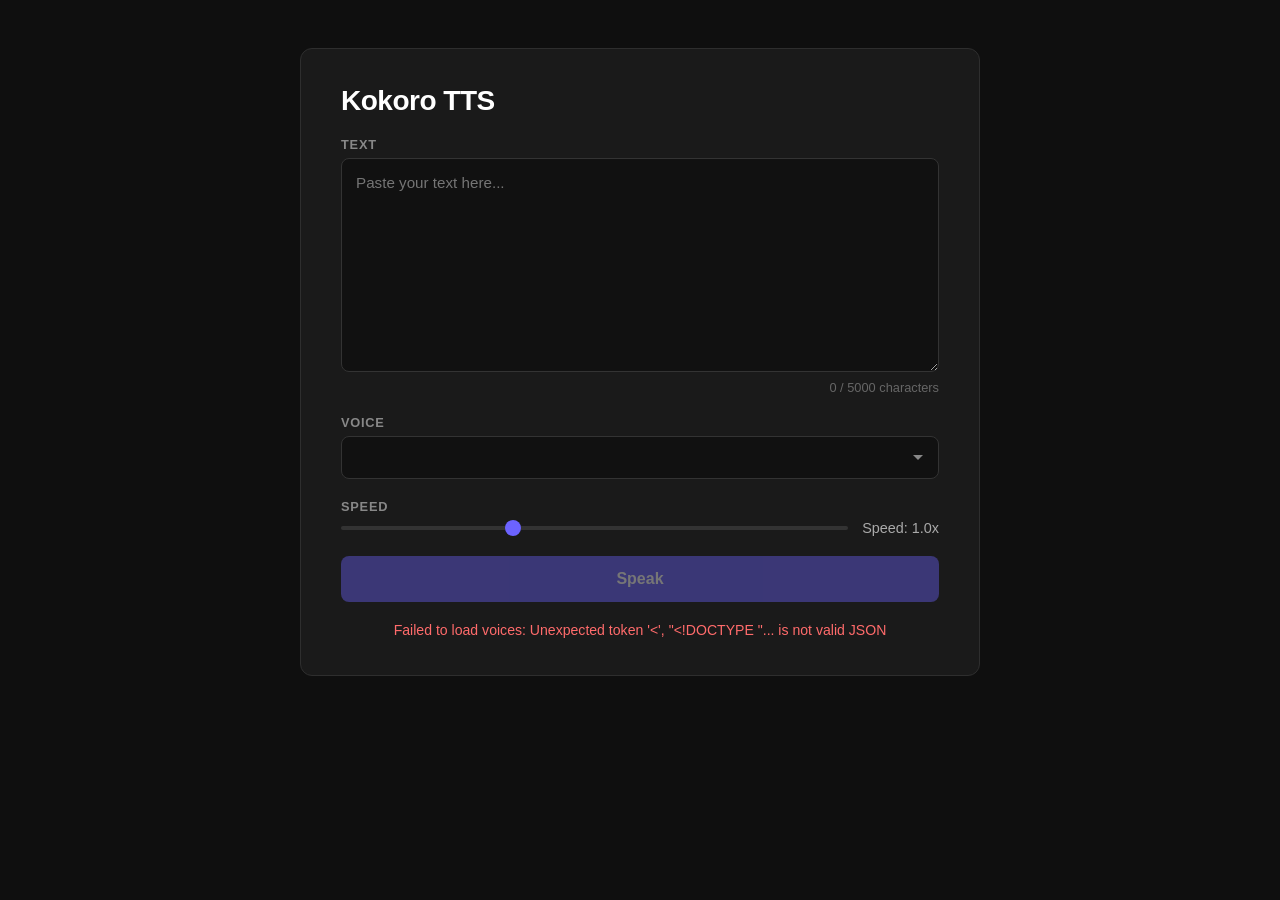
==== kokoro-app/templates/index.html @ 7f261f9a "Add: front end and api" ====
<!DOCTYPE html>
<html lang="en">
<head>
  <meta charset="UTF-8" />
  <meta name="viewport" content="width=device-width, initial-scale=1.0" />
  <title>Kokoro TTS</title>
  <style>
    *, *::before, *::after { box-sizing: border-box; margin: 0; padding: 0; }

    body {
      background: #0f0f0f;
      color: #e8e8e8;
      font-family: -apple-system, BlinkMacSystemFont, "Segoe UI", Roboto, sans-serif;
      min-height: 100vh;
      display: flex;
      align-items: flex-start;
      justify-content: center;
      padding: 48px 16px;
    }

    .card {
      width: 100%;
      max-width: 680px;
      background: #1a1a1a;
      border: 1px solid #2e2e2e;
      border-radius: 12px;
      padding: 36px 40px;
      display: flex;
      flex-direction: column;
      gap: 20px;
    }

    h1 {
      font-size: 1.75rem;
      font-weight: 700;
      letter-spacing: -0.5px;
      color: #ffffff;
    }

    label {
      display: block;
      font-size: 0.8rem;
      font-weight: 600;
      text-transform: uppercase;
      letter-spacing: 0.06em;
      color: #888;
      margin-bottom: 6px;
    }

    textarea, select {
      width: 100%;
      background: #111;
      color: #e8e8e8;
      border: 1px solid #333;
      border-radius: 8px;
      padding: 12px 14px;
      font-size: 0.95rem;
      font-family: inherit;
      outline: none;
      transition: border-color 0.15s;
      resize: vertical;
    }

    textarea:focus, select:focus {
      border-color: #6c63ff;
    }

    textarea {
      min-height: 180px;
      line-height: 1.55;
    }

    select {
      appearance: none;
      background-image: url("data:image/svg+xml,%3Csvg xmlns='http://www.w3.org/2000/svg' width='12' height='12' viewBox='0 0 12 12'%3E%3Cpath fill='%23888' d='M6 8L1 3h10z'/%3E%3C/svg%3E");
      background-repeat: no-repeat;
      background-position: right 14px center;
      padding-right: 36px;
      cursor: pointer;
    }

    .slider-row {
      display: flex;
      align-items: center;
      gap: 14px;
    }

    input[type="range"] {
      flex: 1;
      appearance: none;
      height: 4px;
      background: #333;
      border-radius: 2px;
      outline: none;
      cursor: pointer;
    }

    input[type="range"]::-webkit-slider-thumb {
      appearance: none;
      width: 16px;
      height: 16px;
      border-radius: 50%;
      background: #6c63ff;
      cursor: pointer;
      transition: background 0.15s;
    }

    input[type="range"]::-webkit-slider-thumb:hover {
      background: #8b84ff;
    }

    #speed-label {
      font-size: 0.9rem;
      color: #aaa;
      white-space: nowrap;
      min-width: 72px;
    }

    button#speak-btn {
      width: 100%;
      padding: 14px;
      background: #6c63ff;
      color: #fff;
      border: none;
      border-radius: 8px;
      font-size: 1rem;
      font-weight: 600;
      cursor: pointer;
      transition: background 0.15s, opacity 0.15s;
    }

    button#speak-btn:hover:not(:disabled) {
      background: #8b84ff;
    }

    button#speak-btn:disabled {
      opacity: 0.4;
      cursor: not-allowed;
    }

    #status {
      font-size: 0.88rem;
      min-height: 1.2em;
      color: #888;
      text-align: center;
    }

    #status.error {
      color: #ff6b6b;
    }

    #audio-player {
      display: none;
      width: 100%;
    }

    #audio-player audio {
      width: 100%;
      border-radius: 6px;
    }

    .audio-controls {
      display: flex;
      align-items: center;
      gap: 10px;
    }

    .audio-controls audio {
      flex: 1;
      border-radius: 6px;
    }

    button#stop-btn {
      padding: 8px 16px;
      background: #333;
      color: #e8e8e8;
      border: 1px solid #444;
      border-radius: 8px;
      font-size: 0.9rem;
      font-weight: 600;
      cursor: pointer;
      white-space: nowrap;
      transition: background 0.15s;
    }

    button#stop-btn:hover {
      background: #444;
    }

    #char-counter {
      font-size: 0.8rem;
      color: #666;
      text-align: right;
      margin-top: 4px;
    }

    #char-counter.warning {
      color: #ff6b6b;
    }
  </style>
</head>
<body>
  <div class="card">
    <h1>Kokoro TTS</h1>

    <div>
      <label for="text-input">Text</label>
      <textarea id="text-input" rows="8" placeholder="Paste your text here..."></textarea>
      <div id="char-counter">0 / 5000 characters</div>
    </div>

    <div>
      <label for="voice-select">Voice</label>
      <select id="voice-select"></select>
    </div>

    <div>
      <label>Speed</label>
      <div class="slider-row">
        <input type="range" id="speed-slider" min="0.5" max="2.0" step="0.1" value="1.0" />
        <span id="speed-label">Speed: 1.0x</span>
      </div>
    </div>

    <button id="speak-btn">Speak</button>

    <div id="status"></div>

    <div id="audio-player">
      <div class="audio-controls">
        <audio id="audio-el" controls></audio>
        <button id="stop-btn">Stop</button>
      </div>
    </div>
  </div>

  <script>
    const textInput   = document.getElementById('text-input');
    const voiceSelect = document.getElementById('voice-select');
    const speedSlider = document.getElementById('speed-slider');
    const speedLabel  = document.getElementById('speed-label');
    const speakBtn    = document.getElementById('speak-btn');
    const statusEl    = document.getElementById('status');
    const audioPlayer = document.getElementById('audio-player');
    const audioEl     = document.getElementById('audio-el');
    const charCounter = document.getElementById('char-counter');
    const stopBtn     = document.getElementById('stop-btn');

    const MAX_CHARS = 5000;

    function updateCharCounter() {
      const len = textInput.value.length;
      charCounter.textContent = `${len} / ${MAX_CHARS} characters`;
      charCounter.className = len > 4500 ? 'warning' : '';
      speakBtn.disabled = len === 0 || len > MAX_CHARS;
    }

    textInput.addEventListener('input', updateCharCounter);
    updateCharCounter();

    // Live speed display
    speedSlider.addEventListener('input', () => {
      speedLabel.textContent = `Speed: ${parseFloat(speedSlider.value).toFixed(1)}x`;
    });

    // Populate voices on load
    async function loadVoices() {
      try {
        const res = await fetch('/voices');
        const voices = await res.json();
        voices.forEach(v => {
          const opt = document.createElement('option');
          opt.value = v;
          opt.textContent = v;
          if (v === 'af_bella') opt.selected = true;
          voiceSelect.appendChild(opt);
        });
      } catch (err) {
        setStatus('Failed to load voices: ' + err.message, true);
      }
    }

    function setStatus(msg, isError = false) {
      statusEl.textContent = msg;
      statusEl.className = isError ? 'error' : '';
    }

    async function speak() {
      const text  = textInput.value.trim();
      const voice = voiceSelect.value;
      const speed = parseFloat(speedSlider.value);

      if (!text) {
        setStatus('Please enter some text first.', true);
        return;
      }

      speakBtn.disabled = true;
      stopBtn.disabled = true;
      setStatus('Generating...');
      audioPlayer.style.display = 'none';

      try {
        const res = await fetch('/speak', {
          method: 'POST',
          headers: { 'Content-Type': 'application/json' },
          body: JSON.stringify({ text, voice, speed }),
        });

        if (!res.ok) {
          const err = await res.json().catch(() => ({ error: res.statusText }));
          throw new Error(err.error || res.statusText);
        }

        const blob = await res.blob();
        const url  = URL.createObjectURL(blob);

        // Revoke previous blob URL to avoid memory leaks
        if (audioEl.src && audioEl.src.startsWith('blob:')) {
          URL.revokeObjectURL(audioEl.src);
        }

        audioEl.src = url;
        audioPlayer.style.display = 'block';
        stopBtn.disabled = false;
        audioEl.play();
        setStatus('');
      } catch (err) {
        setStatus('Error: ' + err.message, true);
      } finally {
        updateCharCounter();
      }
    }

    stopBtn.addEventListener('click', () => {
      audioEl.pause();
      audioEl.currentTime = 0;
    });

    speakBtn.addEventListener('click', speak);

    // Ctrl+Enter / Cmd+Enter in textarea triggers Speak
    textInput.addEventListener('keydown', (e) => {
      if (e.key === 'Enter' && (e.ctrlKey || e.metaKey)) {
        e.preventDefault();
        speak();
      }
    });

    loadVoices();
  </script>
</body>
</html>
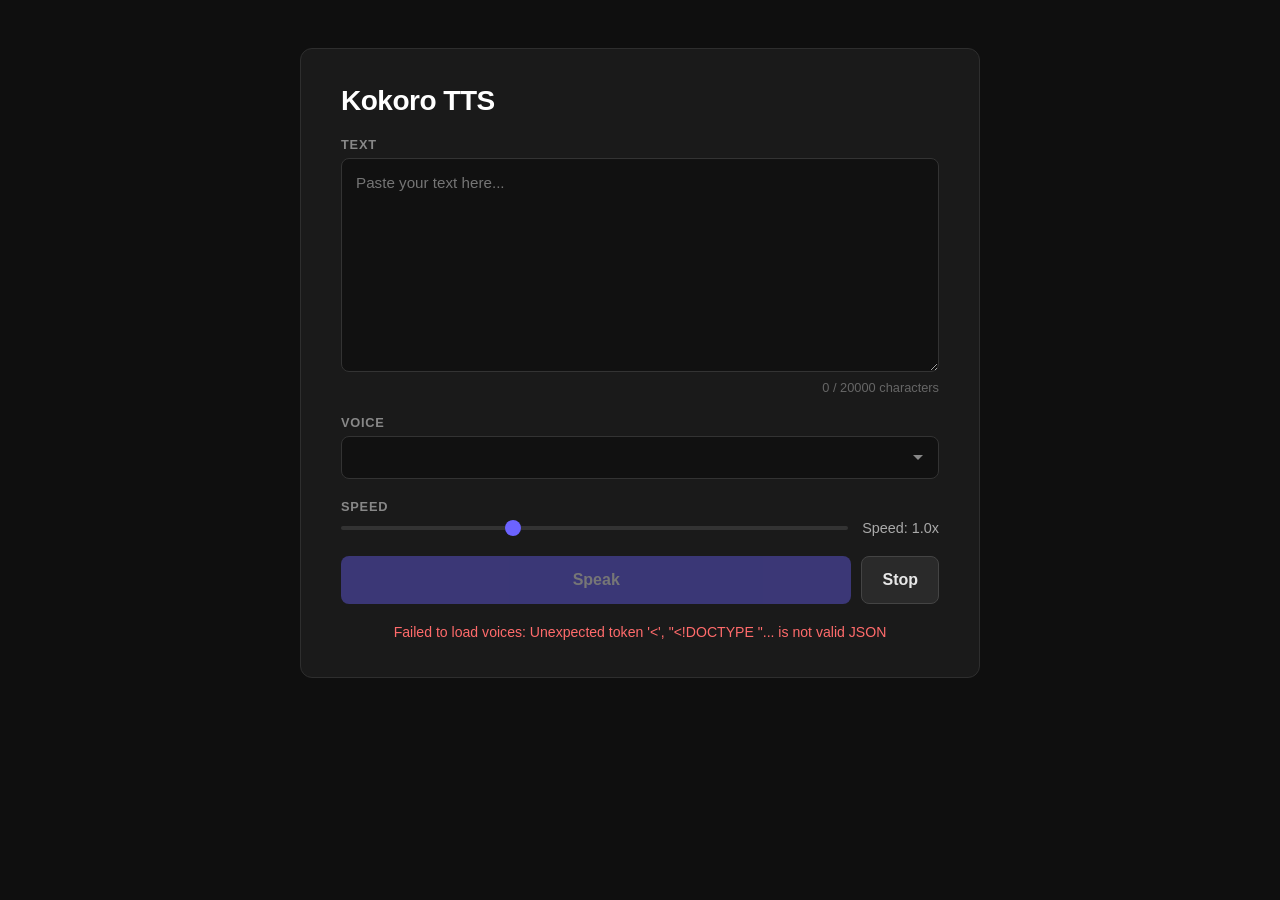
==== commit 1cb62552: "Improved Usability, batching, and a couple of other things" ====
--- a/kokoro-app/templates/index.html
+++ b/kokoro-app/templates/index.html
@@ -1,4 +1,5 @@
 <!DOCTYPE html>
+<!-- readalong: enabled | collapse: enabled -->
 <html lang="en">
 <head>
   <meta charset="UTF-8" />
@@ -68,6 +69,7 @@
     textarea {
       min-height: 180px;
       line-height: 1.55;
+      transition: height 0.3s ease, border-color 0.15s;
     }
 
     select {
@@ -116,8 +118,13 @@
       min-width: 72px;
     }
 
+    .button-row {
+      display: flex;
+      gap: 10px;
+    }
+
     button#speak-btn {
-      width: 100%;
+      flex: 1;
       padding: 14px;
       background: #6c63ff;
       color: #fff;
@@ -138,6 +145,23 @@
       cursor: not-allowed;
     }
 
+    button#stop-btn {
+      padding: 14px 20px;
+      background: #2a2a2a;
+      color: #e8e8e8;
+      border: 1px solid #444;
+      border-radius: 8px;
+      font-size: 1rem;
+      font-weight: 600;
+      cursor: pointer;
+      white-space: nowrap;
+      transition: background 0.15s;
+    }
+
+    button#stop-btn:hover {
+      background: #3a3a3a;
+    }
+
     #status {
       font-size: 0.88rem;
       min-height: 1.2em;
@@ -149,53 +173,150 @@
       color: #ff6b6b;
     }
 
-    #audio-player {
+    #char-counter {
+      font-size: 0.8rem;
+      color: #666;
+      text-align: right;
+      margin-top: 4px;
+    }
+
+    #char-counter.warning {
+      color: #ff6b6b;
+    }
+
+    /* Progress bars */
+    #progress-section {
       display: none;
+      flex-direction: column;
+      gap: 12px;
+    }
+
+    .progress-block {
+      display: flex;
+      flex-direction: column;
+      gap: 5px;
+    }
+
+    .progress-label {
+      font-size: 0.78rem;
+      color: #888;
+      font-weight: 500;
+      letter-spacing: 0.03em;
+    }
+
+    .progress-track {
       width: 100%;
-    }
-
-    #audio-player audio {
-      width: 100%;
-      border-radius: 6px;
-    }
-
-    .audio-controls {
-      display: flex;
+      height: 5px;
+      background: #2a2a2a;
+      border-radius: 3px;
+      overflow: hidden;
+      position: relative;
+    }
+
+    #gen-bar-fill {
+      height: 100%;
+      width: 0%;
+      background: #5a4fcf;
+      border-radius: 3px;
+      transition: width 0.3s ease;
+    }
+
+    #play-bar-fill {
+      height: 100%;
+      width: 0%;
+      background: #2ecc71;
+      border-radius: 3px;
+    }
+
+    #play-track {
+      cursor: pointer;
+    }
+
+    #play-track:hover {
+      opacity: 0.85;
+    }
+
+    /* Playback controls */
+    #playback-controls {
+      display: none;
+      justify-content: center;
       align-items: center;
-      gap: 10px;
-    }
-
-    .audio-controls audio {
-      flex: 1;
-      border-radius: 6px;
-    }
-
-    button#stop-btn {
+      gap: 12px;
+    }
+
+    .ctrl-btn {
       padding: 8px 16px;
-      background: #333;
+      background: #2a2a2a;
       color: #e8e8e8;
       border: 1px solid #444;
       border-radius: 8px;
       font-size: 0.9rem;
       font-weight: 600;
       cursor: pointer;
-      white-space: nowrap;
       transition: background 0.15s;
     }
 
-    button#stop-btn:hover {
-      background: #444;
-    }
-
-    #char-counter {
-      font-size: 0.8rem;
-      color: #666;
-      text-align: right;
-      margin-top: 4px;
-    }
-
-    #char-counter.warning {
-      color: #ff6b6b;
+    .ctrl-btn:hover {
+      background: #3a3a3a;
+    }
+
+    #play-pause-btn {
+      padding: 10px 24px;
+      font-size: 1.1rem;
+    }
+
+    /* Expand button */
+    #expand-btn {
+      display: none;
+      margin-top: 6px;
+      padding: 6px 12px;
+      background: #2a2a2a;
+      color: #aaa;
+      border: 1px solid #3a3a3a;
+      border-radius: 6px;
+      font-size: 0.82rem;
+      font-family: inherit;
+      cursor: pointer;
+      transition: background 0.15s, color 0.15s;
+    }
+
+    #expand-btn:hover {
+      background: #333;
+      color: #e8e8e8;
+    }
+
+    /* Read-along panel */
+    #readalong {
+      display: none;
+      max-height: 40vh;
+      overflow-y: auto;
+      background: #222;
+      border: 1px solid #2e2e2e;
+      border-radius: 10px;
+      padding: 16px 18px;
+      line-height: 1.9;
+    }
+
+    .chunk {
+      color: #888;
+      transition: color 0.15s;
+      line-height: 1.9;
+      font-size: 1.05rem;
+    }
+
+    .chunk.active-sentence {
+      color: #ccc;
+    }
+
+    .word {
+      border-radius: 3px;
+      padding: 0 2px;
+      transition: background-color 0.1s;
+    }
+
+    .word.active-word {
+      background-color: rgba(139, 92, 246, 0.45);
+      color: #fff;
     }
   </style>
 </head>
@@ -205,8 +326,12 @@
 
     <div>
       <label for="text-input">Text</label>
-      <textarea id="text-input" rows="8" placeholder="Paste your text here..."></textarea>
-      <div id="char-counter">0 / 5000 characters</div>
+      <div id="textarea-wrapper">
+        <textarea id="text-input" rows="8" placeholder="Paste your text here..."></textarea>
+        <button id="expand-btn">✎ Edit text</button>
+      </div>
+      <div id="readalong"></div>
+      <div id="char-counter">0 / 20000 characters</div>
     </div>
 
     <div>
@@ -222,48 +347,116 @@
       </div>
     </div>
 
-    <button id="speak-btn">Speak</button>
+    <div class="button-row">
+      <button id="speak-btn">Speak</button>
+      <button id="stop-btn">Stop</button>
+    </div>
 
     <div id="status"></div>
 
-    <div id="audio-player">
-      <div class="audio-controls">
-        <audio id="audio-el" controls></audio>
-        <button id="stop-btn">Stop</button>
+    <div id="progress-section">
+      <div class="progress-block">
+        <div class="progress-label" id="gen-label">Generating: 0 of 0 chunks</div>
+        <div class="progress-track">
+          <div id="gen-bar-fill"></div>
+        </div>
+      </div>
+      <div class="progress-block">
+        <div class="progress-label" id="play-label">Playing: 0:00 / 0:00</div>
+        <div class="progress-track" id="play-track">
+          <div id="play-bar-fill"></div>
+        </div>
       </div>
     </div>
+
+    <div id="playback-controls">
+      <button class="ctrl-btn" id="seek-back-btn">⏮ −10s</button>
+      <button class="ctrl-btn" id="play-pause-btn">⏸</button>
+      <button class="ctrl-btn" id="seek-fwd-btn">+10s ⏭</button>
+    </div>
   </div>
 
   <script>
-    const textInput   = document.getElementById('text-input');
-    const voiceSelect = document.getElementById('voice-select');
-    const speedSlider = document.getElementById('speed-slider');
-    const speedLabel  = document.getElementById('speed-label');
-    const speakBtn    = document.getElementById('speak-btn');
-    const statusEl    = document.getElementById('status');
-    const audioPlayer = document.getElementById('audio-player');
-    const audioEl     = document.getElementById('audio-el');
-    const charCounter = document.getElementById('char-counter');
-    const stopBtn     = document.getElementById('stop-btn');
-
-    const MAX_CHARS = 5000;
-
+    const textInput       = document.getElementById('text-input');
+    const voiceSelect     = document.getElementById('voice-select');
+    const speedSlider     = document.getElementById('speed-slider');
+    const speedLabel      = document.getElementById('speed-label');
+    const speakBtn        = document.getElementById('speak-btn');
+    const stopBtn         = document.getElementById('stop-btn');
+    const statusEl        = document.getElementById('status');
+    const charCounter     = document.getElementById('char-counter');
+    const progressSection = document.getElementById('progress-section');
+    const genLabel        = document.getElementById('gen-label');
+    const genBarFill      = document.getElementById('gen-bar-fill');
+    const playLabel       = document.getElementById('play-label');
+    const playBarFill     = document.getElementById('play-bar-fill');
+    const playTrack       = document.getElementById('play-track');
+    const playbackControls= document.getElementById('playback-controls');
+    const playPauseBtn    = document.getElementById('play-pause-btn');
+    const seekBackBtn     = document.getElementById('seek-back-btn');
+    const seekFwdBtn      = document.getElementById('seek-fwd-btn');
+    const expandBtn       = document.getElementById('expand-btn');
+    const readalong       = document.getElementById('readalong');
+
+    const MAX_CHARS = 20000;
+    const WARN_CHARS = 18000;
+
+    // --- State ---
+    let currentJobId          = null;
+    let audioCtx              = null;
+    let scheduledBuffers      = [];   // { source, startTime, duration, buffer }
+    let chunkDurations        = [];
+    let totalScheduledDuration= 0;
+    let playbackStartTime     = 0;
+    let pausedAt              = 0;
+    let isPlaying             = false;
+    let isPaused              = false;
+    let nextChunkIndex        = 0;
+    let totalChunks           = 0;
+    let generationDone        = false;
+    let pollTimer             = null;
+    let rafId                 = null;
+    let decodedBuffers        = [];   // AudioBuffer per chunk index
+
+    // Read-along / collapse state
+    let chunkTexts            = [];
+    let chunkSpanEls          = [];
+    let wordSpansByChunk      = [];
+    let activeChunkIndex      = -1;
+    let originalTextareaHeight= 0;
+
+    // Playback rate (applied via Web Audio, not backend generation)
+    let playbackRate          = 1.0;
+
+    // --- Char counter ---
     function updateCharCounter() {
       const len = textInput.value.length;
       charCounter.textContent = `${len} / ${MAX_CHARS} characters`;
-      charCounter.className = len > 4500 ? 'warning' : '';
+      charCounter.className = len > WARN_CHARS ? 'warning' : '';
       speakBtn.disabled = len === 0 || len > MAX_CHARS;
     }
 
     textInput.addEventListener('input', updateCharCounter);
     updateCharCounter();
 
-    // Live speed display
     speedSlider.addEventListener('input', () => {
       speedLabel.textContent = `Speed: ${parseFloat(speedSlider.value).toFixed(1)}x`;
     });
 
-    // Populate voices on load
+    // Apply speed change to live playback by rescheduling from current position
+    speedSlider.addEventListener('change', () => {
+      const newRate = parseFloat(speedSlider.value);
+      if (newRate === playbackRate) return;
+      if ((isPlaying || isPaused) && audioCtx) {
+        const pos = currentPosition(); // capture before updating rate
+        playbackRate = newRate;
+        seekTo(pos);
+      } else {
+        playbackRate = newRate;
+      }
+    });
+
+    // --- Voice loading ---
     async function loadVoices() {
       try {
         const res = await fetch('/voices');
@@ -285,26 +478,419 @@
       statusEl.className = isError ? 'error' : '';
     }
 
+    // --- Format seconds as M:SS ---
+    function fmt(s) {
+      s = Math.max(0, Math.floor(s));
+      const m = Math.floor(s / 60);
+      const sec = s % 60;
+      return `${m}:${sec.toString().padStart(2, '0')}`;
+    }
+
+    // --- Split text into chunks, mirroring Python backend logic ---
+    function splitIntoChunks(text, maxChars = 300) {
+      // Split on '. ', '! ', '? ', '\n' keeping delimiter attached to preceding fragment.
+      // Using a capturing group so split() includes the delimiters in the result array.
+      const parts = text.split(/((?:[.!?] |\n))/);
+      // Rejoin: parts[0]+parts[1], parts[2]+parts[3], ...
+      const frags = [];
+      for (let i = 0; i < parts.length; i += 2) {
+        const frag = parts[i] + (parts[i + 1] || '');
+        if (frag.trim()) frags.push(frag);
+      }
+
+      // Re-join fragments shorter than 30 chars with the next one
+      const chunks = [];
+      let buf = '';
+      for (const frag of frags) {
+        buf += frag;
+        if (buf.trim().length >= 30) {
+          chunks.push(buf.trim());
+          buf = '';
+        }
+      }
+      if (buf.trim()) chunks.push(buf.trim());
+
+      return chunks.filter(c => c.length > 0);
+    }
+
+    // --- Render the read-along panel from chunkTexts ---
+    function renderReadalong() {
+      readalong.innerHTML = '';
+      chunkSpanEls = [];
+      wordSpansByChunk = [];
+
+      chunkTexts.forEach((text) => {
+        const chunkSpan = document.createElement('span');
+        chunkSpan.className = 'chunk';
+
+        const words = text.split(/\s+/).filter(w => w.length > 0);
+        const wordSpans = [];
+
+        words.forEach((word, wi) => {
+          if (wi > 0) chunkSpan.appendChild(document.createTextNode(' '));
+          const wordSpan = document.createElement('span');
+          wordSpan.className = 'word';
+          wordSpan.textContent = word;
+          chunkSpan.appendChild(wordSpan);
+          wordSpans.push(wordSpan);
+        });
+
+        readalong.appendChild(chunkSpan);
+        readalong.appendChild(document.createTextNode(' '));
+
+        chunkSpanEls.push(chunkSpan);
+        wordSpansByChunk.push(wordSpans);
+      });
+    }
+
+    // --- Collapse textarea to 3em ---
+    function collapseTextarea() {
+      originalTextareaHeight = textInput.offsetHeight;
+      // Pin height explicitly so the transition has a known start value
+      textInput.style.height = originalTextareaHeight + 'px';
+      textInput.style.minHeight = '0';
+      textInput.style.overflow = 'hidden';
+      textInput.style.resize = 'none';
+      // Yield one frame so the browser registers the fixed height, then animate
+      requestAnimationFrame(() => {
+        textInput.style.height = '3em';
+      });
+      expandBtn.style.display = 'block';
+    }
+
+    // --- Expand textarea back to original height ---
+    function expandTextarea() {
+      textInput.style.height = originalTextareaHeight + 'px';
+      expandBtn.style.display = 'none';
+      // After transition ends, restore natural sizing
+      setTimeout(() => {
+        textInput.style.height = '';
+        textInput.style.minHeight = '';
+        textInput.style.overflow = '';
+        textInput.style.resize = '';
+      }, 320);
+    }
+
+    // --- Remove all highlight classes ---
+    function clearHighlights() {
+      readalong.querySelectorAll('.active-sentence').forEach(el => el.classList.remove('active-sentence'));
+      readalong.querySelectorAll('.active-word').forEach(el => el.classList.remove('active-word'));
+      activeChunkIndex = -1;
+    }
+
+    // --- Reset all state ---
+    function resetState() {
+      if (pollTimer) { clearInterval(pollTimer); pollTimer = null; }
+      if (rafId)     { cancelAnimationFrame(rafId); rafId = null; }
+
+      // Stop all scheduled sources
+      for (const entry of scheduledBuffers) {
+        try { entry.source.stop(); } catch (_) {}
+        entry.source.disconnect();
+      }
+
+      scheduledBuffers      = [];
+      chunkDurations        = [];
+      decodedBuffers        = [];
+      totalScheduledDuration= 0;
+      playbackStartTime     = 0;
+      pausedAt              = 0;
+      isPlaying             = false;
+      isPaused              = false;
+      nextChunkIndex        = 0;
+      totalChunks           = 0;
+      generationDone        = false;
+      currentJobId          = null;
+
+      chunkTexts            = [];
+      chunkSpanEls          = [];
+      wordSpansByChunk      = [];
+      activeChunkIndex      = -1;
+    }
+
+    // --- Current playback position in content-time seconds ---
+    // Wall-clock elapsed * playbackRate = content position
+    function currentPosition() {
+      if (!audioCtx) return 0;
+      if (isPaused) return pausedAt;
+      const wallElapsed = audioCtx.currentTime - playbackStartTime;
+      return Math.min(wallElapsed * playbackRate, totalScheduledDuration);
+    }
+
+    // --- AnimationFrame loop for playback progress + read-along highlighting ---
+    function startRaf() {
+      function tick() {
+        if (!isPlaying && !isPaused) return;
+        const pos = currentPosition();
+        const total = totalScheduledDuration || 1;
+        const pct = Math.min((pos / total) * 100, 100);
+        playBarFill.style.width = pct + '%';
+        playLabel.textContent = `Playing: ${fmt(pos)} / ${fmt(totalScheduledDuration)}`;
+
+        // --- Read-along highlighting ---
+        if (chunkTexts.length > 0 && chunkDurations.length > 0) {
+          const ct = Math.max(0, Math.min((audioCtx.currentTime - playbackStartTime) * playbackRate, totalScheduledDuration));
+
+          let newActiveChunk = -1;
+          let posWithinChunk = 0;
+          let acc = 0;
+          for (let i = 0; i < chunkDurations.length; i++) {
+            const dur = chunkDurations[i] || 0;
+            if (ct >= acc && ct < acc + dur) {
+              newActiveChunk = i;
+              posWithinChunk = ct - acc;
+              break;
+            }
+            acc += dur;
+          }
+          // If past all decoded chunks, stay on the last known one
+          if (newActiveChunk === -1 && chunkDurations.length > 0) {
+            newActiveChunk = chunkDurations.length - 1;
+            posWithinChunk = chunkDurations[newActiveChunk] || 0;
+          }
+
+          // Update sentence highlight when chunk changes
+          if (newActiveChunk !== activeChunkIndex) {
+            // Clear old chunk
+            if (activeChunkIndex >= 0) {
+              if (chunkSpanEls[activeChunkIndex]) {
+                chunkSpanEls[activeChunkIndex].classList.remove('active-sentence');
+              }
+              if (wordSpansByChunk[activeChunkIndex]) {
+                wordSpansByChunk[activeChunkIndex].forEach(ws => ws.classList.remove('active-word'));
+              }
+            }
+            activeChunkIndex = newActiveChunk;
+            if (activeChunkIndex >= 0 && chunkSpanEls[activeChunkIndex]) {
+              chunkSpanEls[activeChunkIndex].classList.add('active-sentence');
+              chunkSpanEls[activeChunkIndex].scrollIntoView({ behavior: 'smooth', block: 'center' });
+            }
+          }
+
+          // Update word highlight within active chunk
+          if (activeChunkIndex >= 0 && wordSpansByChunk[activeChunkIndex]) {
+            const words = wordSpansByChunk[activeChunkIndex];
+            if (words.length > 0) {
+              const chunkDur = chunkDurations[activeChunkIndex] || 1;
+              const wordDur = chunkDur / words.length;
+              const wordIdx = Math.min(Math.floor(posWithinChunk / wordDur), words.length - 1);
+              words.forEach((ws, wi) => {
+                if (wi === wordIdx) ws.classList.add('active-word');
+                else ws.classList.remove('active-word');
+              });
+            }
+          }
+        }
+
+        rafId = requestAnimationFrame(tick);
+      }
+      rafId = requestAnimationFrame(tick);
+    }
+
+    // --- Schedule a single decoded buffer at a given wall-clock start time ---
+    function scheduleBuffer(buffer, chunkIdx, startTime) {
+      const source = audioCtx.createBufferSource();
+      source.buffer = buffer;
+      source.playbackRate.value = playbackRate;
+      source.connect(audioCtx.destination);
+      source.start(startTime);
+      scheduledBuffers.push({ source, startTime, duration: buffer.duration, buffer });
+    }
+
+    // --- Fetch and schedule chunk ---
+    async function fetchAndScheduleChunk(jobId, index) {
+      const res = await fetch(`/job/${jobId}/chunk/${index}`);
+      if (!res.ok) throw new Error(`Chunk ${index} fetch failed: ${res.status}`);
+      const arrayBuf = await res.arrayBuffer();
+      const audioBuf = await audioCtx.decodeAudioData(arrayBuf);
+
+      // Store decoded buffer for potential re-scheduling after seek
+      decodedBuffers[index] = audioBuf;
+      chunkDurations[index] = audioBuf.duration;
+
+      // contentOffset = sum of all previous chunk durations (content-time)
+      let contentOffset = 0;
+      for (let i = 0; i < index; i++) {
+        contentOffset += chunkDurations[i] || 0;
+      }
+
+      // totalScheduledDuration stays in content-time throughout
+      totalScheduledDuration = contentOffset + audioBuf.duration;
+
+      if (!isPlaying && !isPaused) {
+        // First chunk: begin playback
+        playbackStartTime = audioCtx.currentTime;
+        isPlaying = true;
+        playbackControls.style.display = 'flex';
+        startRaf();
+      }
+
+      // Wall-clock start = playbackStartTime + contentOffset / rate
+      const absStart = playbackStartTime + contentOffset / playbackRate;
+      scheduleBuffer(audioBuf, index, absStart);
+    }
+
+    // --- Update generation progress bar ---
+    function updateGenBar(ready, total) {
+      genLabel.textContent = `Generating: ${ready} of ${total} chunks`;
+      const pct = total > 0 ? (ready / total) * 100 : 0;
+      genBarFill.style.width = pct + '%';
+    }
+
+    // --- Polling loop ---
+    async function pollStatus(jobId) {
+      try {
+        const res = await fetch(`/job/${jobId}/status`);
+        if (!res.ok) return;
+        const data = await res.json();
+
+        if (jobId !== currentJobId) return; // stale poll
+
+        updateGenBar(data.ready, data.total);
+
+        // Fetch any newly ready chunks
+        while (nextChunkIndex < data.ready) {
+          const idx = nextChunkIndex;
+          nextChunkIndex++;
+          // Fire-and-forget fetch; errors are non-fatal per chunk
+          fetchAndScheduleChunk(jobId, idx).catch(err => {
+            console.warn('Chunk fetch error:', err);
+          });
+        }
+
+        if (data.done) {
+          generationDone = true;
+          clearInterval(pollTimer);
+          pollTimer = null;
+          setStatus('');
+        }
+      } catch (err) {
+        console.warn('Poll error:', err);
+      }
+    }
+
+    // --- Seek to a target position in seconds ---
+    function seekTo(targetSec) {
+      if (!audioCtx) return;
+      targetSec = Math.max(0, Math.min(targetSec, totalScheduledDuration));
+
+      // Stop and disconnect all current sources
+      for (const entry of scheduledBuffers) {
+        try { entry.source.stop(); } catch (_) {}
+        entry.source.disconnect();
+      }
+      scheduledBuffers = [];
+
+      // Find which chunk contains targetSec and the offset within it
+      let accumulated = 0;
+      let startChunkIdx = 0;
+      let offsetWithinChunk = 0;
+
+      for (let i = 0; i < decodedBuffers.length; i++) {
+        const dur = chunkDurations[i] || 0;
+        if (accumulated + dur > targetSec) {
+          startChunkIdx = i;
+          offsetWithinChunk = targetSec - accumulated;
+          break;
+        }
+        accumulated += dur;
+        // If we've exhausted all chunks, clamp to end of last chunk
+        if (i === decodedBuffers.length - 1) {
+          startChunkIdx = i;
+          offsetWithinChunk = dur;
+        }
+      }
+
+      // playbackStartTime anchors the wall-clock origin so that:
+      //   contentPosition = (audioCtx.currentTime - playbackStartTime) * playbackRate
+      playbackStartTime = audioCtx.currentTime - targetSec / playbackRate;
+      if (isPaused) {
+        pausedAt = targetSec;
+      }
+
+      // Re-schedule all chunks from startChunkIdx onwards
+      for (let i = startChunkIdx; i < decodedBuffers.length; i++) {
+        if (!decodedBuffers[i]) continue;
+        const buf = decodedBuffers[i];
+        const chunkContentStart = (() => {
+          let s = 0;
+          for (let j = 0; j < i; j++) s += chunkDurations[j] || 0;
+          return s;
+        })();
+
+        const source = audioCtx.createBufferSource();
+        source.buffer = buf;
+        source.playbackRate.value = playbackRate;
+        source.connect(audioCtx.destination);
+
+        // Wall-clock absolute start for this chunk
+        const absStart = playbackStartTime + chunkContentStart / playbackRate;
+
+        if (i === startChunkIdx && offsetWithinChunk > 0) {
+          // Start partway through this chunk (offsetWithinChunk is in content-time / buffer frames)
+          source.start(audioCtx.currentTime, offsetWithinChunk, buf.duration - offsetWithinChunk);
+        } else {
+          source.start(Math.max(audioCtx.currentTime, absStart));
+        }
+
+        scheduledBuffers.push({ source, startTime: absStart, duration: buf.duration, buffer: buf });
+      }
+    }
+
+    // --- Speak ---
     async function speak() {
       const text  = textInput.value.trim();
       const voice = voiceSelect.value;
-      const speed = parseFloat(speedSlider.value);
+      // Speed is controlled via Web Audio playbackRate, not baked into generation.
+      // Always generate at 1.0x so the rate can be changed freely during playback.
+      playbackRate = parseFloat(speedSlider.value);
 
       if (!text) {
         setStatus('Please enter some text first.', true);
         return;
       }
 
+      // Build chunk texts before resetting state (used for readalong render)
+      chunkTexts = splitIntoChunks(text);
+
+      // If a previous job is running, stop it
+      if (currentJobId) {
+        const prevId = currentJobId;
+        resetState();
+        fetch(`/job/${prevId}`, { method: 'DELETE' }).catch(() => {});
+      } else {
+        resetState();
+      }
+
+      // Restore chunkTexts after resetState cleared it
+      chunkTexts = splitIntoChunks(text);
+
+      // Resume or create AudioContext
+      if (!audioCtx) {
+        audioCtx = new AudioContext();
+      } else if (audioCtx.state === 'suspended') {
+        await audioCtx.resume();
+      }
+
       speakBtn.disabled = true;
-      stopBtn.disabled = true;
+      progressSection.style.display = 'flex';
+      playbackControls.style.display = 'none';
+      playPauseBtn.textContent = '⏸';
+      genBarFill.style.width = '0%';
+      playBarFill.style.width = '0%';
+      playLabel.textContent = 'Playing: 0:00 / 0:00';
       setStatus('Generating...');
-      audioPlayer.style.display = 'none';
+
+      // Collapse textarea and show read-along panel
+      collapseTextarea();
+      renderReadalong();
+      readalong.style.display = 'block';
 
       try {
         const res = await fetch('/speak', {
           method: 'POST',
           headers: { 'Content-Type': 'application/json' },
-          body: JSON.stringify({ text, voice, speed }),
+          body: JSON.stringify({ text, voice, speed: 1.0 }),
         });
 
         if (!res.ok) {
@@ -312,38 +898,106 @@
           throw new Error(err.error || res.statusText);
         }
 
-        const blob = await res.blob();
-        const url  = URL.createObjectURL(blob);
-
-        // Revoke previous blob URL to avoid memory leaks
-        if (audioEl.src && audioEl.src.startsWith('blob:')) {
-          URL.revokeObjectURL(audioEl.src);
-        }
-
-        audioEl.src = url;
-        audioPlayer.style.display = 'block';
-        stopBtn.disabled = false;
-        audioEl.play();
-        setStatus('');
+        const data = await res.json();
+        currentJobId = data.job_id;
+        totalChunks  = data.total_chunks;
+        updateGenBar(0, totalChunks);
+
+        // Start polling
+        pollTimer = setInterval(() => pollStatus(currentJobId), 800);
+        // Poll immediately
+        pollStatus(currentJobId);
+
       } catch (err) {
         setStatus('Error: ' + err.message, true);
-      } finally {
+        progressSection.style.display = 'none';
         updateCharCounter();
       }
     }
 
-    stopBtn.addEventListener('click', () => {
-      audioEl.pause();
-      audioEl.currentTime = 0;
+    // --- Stop ---
+    async function stop() {
+      const jobId = currentJobId;
+
+      // Suspend audio context if active
+      if (audioCtx && audioCtx.state === 'running') {
+        await audioCtx.suspend();
+      }
+
+      clearHighlights();
+      resetState();
+
+      if (jobId) {
+        fetch(`/job/${jobId}`, { method: 'DELETE' }).catch(() => {});
+      }
+
+      progressSection.style.display = 'none';
+      playbackControls.style.display = 'none';
+      playPauseBtn.textContent = '⏸';
+      setStatus('');
+      updateCharCounter();
+
+      // Re-expand textarea and hide read-along
+      expandTextarea();
+      readalong.style.display = 'none';
+    }
+
+    // --- Expand button: restore textarea without stopping playback ---
+    expandBtn.addEventListener('click', () => {
+      expandTextarea();
     });
 
+    // --- Play / Pause ---
+    playPauseBtn.addEventListener('click', async () => {
+      if (!audioCtx) return;
+
+      if (isPaused) {
+        // Resume — recalculate anchor so content position stays correct
+        await audioCtx.resume();
+        playbackStartTime = audioCtx.currentTime - pausedAt / playbackRate;
+        isPaused = false;
+        isPlaying = true;
+        playPauseBtn.textContent = '⏸';
+        startRaf();
+      } else if (isPlaying) {
+        // Pause
+        pausedAt = currentPosition();
+        await audioCtx.suspend();
+        isPlaying = false;
+        isPaused = true;
+        playPauseBtn.textContent = '▶';
+      }
+    });
+
+    // --- Seek −10s ---
+    seekBackBtn.addEventListener('click', () => {
+      const target = currentPosition() - 10;
+      seekTo(target);
+    });
+
+    // --- Seek +10s ---
+    seekFwdBtn.addEventListener('click', () => {
+      const target = currentPosition() + 10;
+      seekTo(target);
+    });
+
+    // --- Click on playback bar to seek ---
+    playTrack.addEventListener('click', (e) => {
+      if (!audioCtx || totalScheduledDuration === 0) return;
+      const rect = playTrack.getBoundingClientRect();
+      const fraction = (e.clientX - rect.left) / rect.width;
+      seekTo(fraction * totalScheduledDuration);
+    });
+
+    // --- Speak / Stop buttons ---
     speakBtn.addEventListener('click', speak);
-
-    // Ctrl+Enter / Cmd+Enter in textarea triggers Speak
+    stopBtn.addEventListener('click', stop);
+
+    // --- Cmd+Enter / Ctrl+Enter ---
     textInput.addEventListener('keydown', (e) => {
       if (e.key === 'Enter' && (e.ctrlKey || e.metaKey)) {
         e.preventDefault();
-        speak();
+        if (!speakBtn.disabled) speak();
       }
     });
 
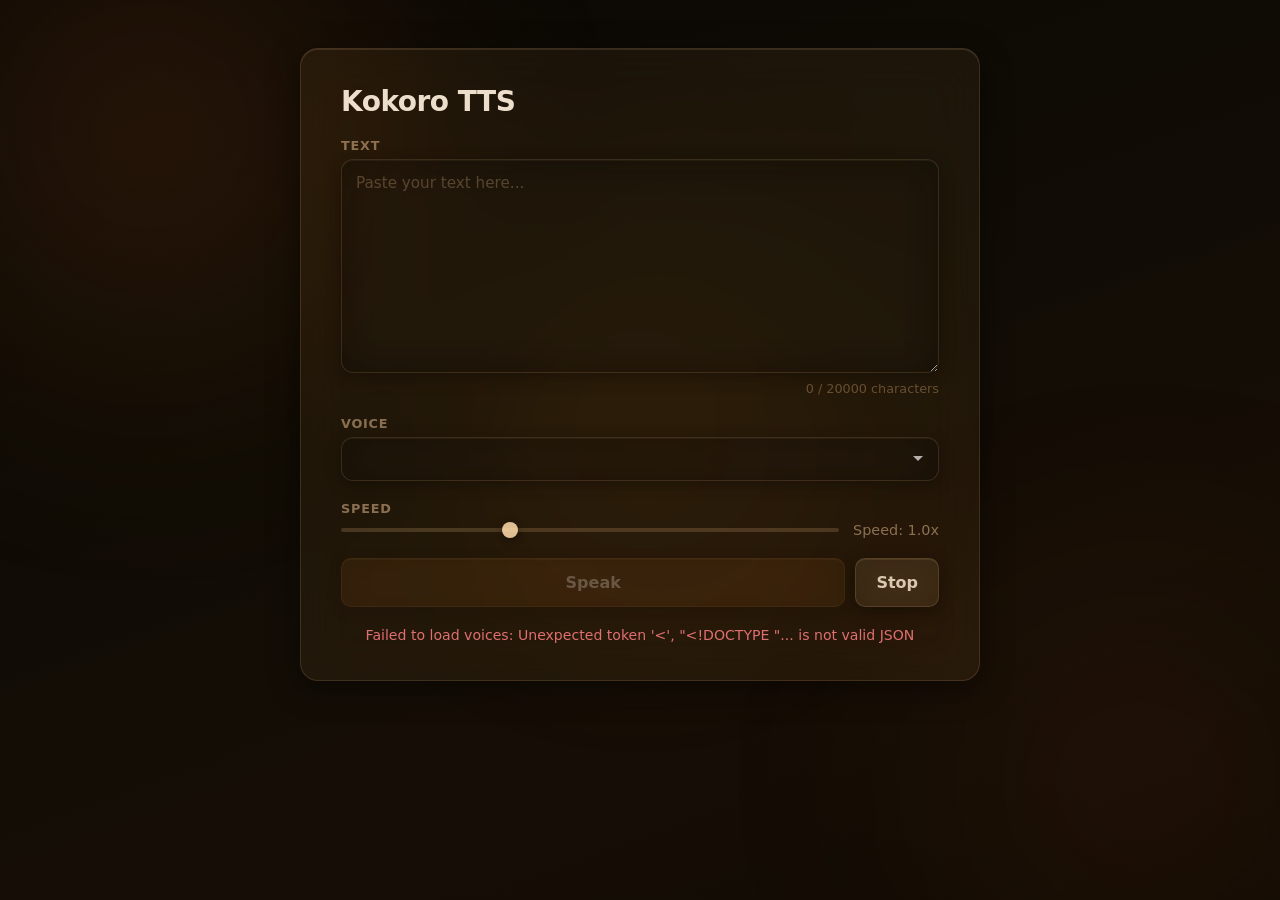
==== commit fb598385: ""Add server resilience: pause audio and show retry banner on server-down, treat 404 as session lost " ====
--- a/kokoro-app/templates/index.html
+++ b/kokoro-app/templates/index.html
@@ -4,38 +4,78 @@
 <head>
   <meta charset="UTF-8" />
   <meta name="viewport" content="width=device-width, initial-scale=1.0" />
-  <title>Kokoro TTS</title>
+  <title>Kokoro</title>
   <style>
     *, *::before, *::after { box-sizing: border-box; margin: 0; padding: 0; }
 
     body {
-      background: #0f0f0f;
-      color: #e8e8e8;
-      font-family: -apple-system, BlinkMacSystemFont, "Segoe UI", Roboto, sans-serif;
+      background: linear-gradient(160deg, #0a0704 0%, #100c05 40%, #160e06 70%, #110b04 100%);
+      color: rgba(255,235,210,0.85);
+      font-family: "SF Pro Display", system-ui, -apple-system, BlinkMacSystemFont, "Segoe UI", sans-serif;
       min-height: 100vh;
       display: flex;
       align-items: flex-start;
       justify-content: center;
       padding: 48px 16px;
+      position: relative;
+      overflow-x: hidden;
+    }
+
+    /* Background colour blobs — muted warm amber/ember, very subtle */
+    .bg-blob {
+      position: fixed;
+      border-radius: 50%;
+      pointer-events: none;
+      z-index: 0;
+    }
+    .bg-blob-1 {
+      width: 700px;
+      height: 700px;
+      background: radial-gradient(circle at center, rgba(160,80,20,0.22) 0%, transparent 70%);
+      top: -220px;
+      left: -200px;
+      filter: blur(90px);
+    }
+    .bg-blob-2 {
+      width: 560px;
+      height: 560px;
+      background: radial-gradient(circle at center, rgba(120,50,15,0.18) 0%, transparent 70%);
+      bottom: -160px;
+      right: -140px;
+      filter: blur(100px);
+    }
+    .bg-blob-3 {
+      width: 440px;
+      height: 440px;
+      background: radial-gradient(circle at center, rgba(180,100,30,0.14) 0%, transparent 70%);
+      top: 45%;
+      left: 50%;
+      transform: translate(-50%, -50%);
+      filter: blur(110px);
     }
 
     .card {
       width: 100%;
       max-width: 680px;
-      background: #1a1a1a;
-      border: 1px solid #2e2e2e;
-      border-radius: 12px;
+      background: rgba(255,200,140,0.06);
+      backdrop-filter: blur(24px) saturate(140%);
+      -webkit-backdrop-filter: blur(24px) saturate(140%);
+      border: 1px solid rgba(255,200,140,0.14);
+      border-radius: 18px;
       padding: 36px 40px;
       display: flex;
       flex-direction: column;
       gap: 20px;
+      box-shadow: 0 8px 32px rgba(0,0,0,0.45), inset 0 1px 0 rgba(255,210,160,0.12);
+      position: relative;
+      z-index: 1;
     }
 
     h1 {
       font-size: 1.75rem;
       font-weight: 700;
       letter-spacing: -0.5px;
-      color: #ffffff;
+      color: rgba(255,240,220,0.92);
     }
 
     label {
@@ -44,26 +84,33 @@
       font-weight: 600;
       text-transform: uppercase;
       letter-spacing: 0.06em;
-      color: #888;
+      color: rgba(255,210,160,0.48);
       margin-bottom: 6px;
     }
 
     textarea, select {
       width: 100%;
-      background: #111;
-      color: #e8e8e8;
-      border: 1px solid #333;
-      border-radius: 8px;
+      background: rgba(0,0,0,0.30);
+      backdrop-filter: blur(20px) saturate(120%);
+      -webkit-backdrop-filter: blur(20px) saturate(120%);
+      color: rgba(255,235,210,0.85);
+      border: 1px solid rgba(255,200,140,0.14);
+      border-radius: 12px;
       padding: 12px 14px;
       font-size: 0.95rem;
       font-family: inherit;
       outline: none;
       transition: border-color 0.15s;
       resize: vertical;
+      box-shadow: 0 4px 16px rgba(0,0,0,0.30), inset 0 1px 0 rgba(255,200,140,0.06);
+    }
+
+    textarea::placeholder {
+      color: rgba(255,210,160,0.25);
     }
 
     textarea:focus, select:focus {
-      border-color: #6c63ff;
+      border-color: rgba(255,200,140,0.32);
     }
 
     textarea {
@@ -74,13 +121,18 @@
 
     select {
       appearance: none;
-      background-image: url("data:image/svg+xml,%3Csvg xmlns='http://www.w3.org/2000/svg' width='12' height='12' viewBox='0 0 12 12'%3E%3Cpath fill='%23888' d='M6 8L1 3h10z'/%3E%3C/svg%3E");
+      background-image: url("data:image/svg+xml,%3Csvg xmlns='http://www.w3.org/2000/svg' width='12' height='12' viewBox='0 0 12 12'%3E%3Cpath fill='%23ffffffaa' d='M6 8L1 3h10z'/%3E%3C/svg%3E");
       background-repeat: no-repeat;
       background-position: right 14px center;
       padding-right: 36px;
       cursor: pointer;
     }
 
+    select option {
+      background: #130a04;
+      color: rgba(255,235,210,0.88);
+    }
+
     .slider-row {
       display: flex;
       align-items: center;
@@ -91,7 +143,7 @@
       flex: 1;
       appearance: none;
       height: 4px;
-      background: #333;
+      background: rgba(255,200,140,0.18);
       border-radius: 2px;
       outline: none;
       cursor: pointer;
@@ -102,18 +154,20 @@
       width: 16px;
       height: 16px;
       border-radius: 50%;
-      background: #6c63ff;
+      background: rgba(255,220,170,0.85);
       cursor: pointer;
-      transition: background 0.15s;
+      transition: transform 0.15s, box-shadow 0.15s;
+      box-shadow: 0 2px 8px rgba(0,0,0,0.45);
     }
 
     input[type="range"]::-webkit-slider-thumb:hover {
-      background: #8b84ff;
+      transform: scale(1.15);
+      box-shadow: 0 4px 12px rgba(0,0,0,0.5);
     }
 
     #speed-label {
       font-size: 0.9rem;
-      color: #aaa;
+      color: rgba(255,210,160,0.48);
       white-space: nowrap;
       min-width: 72px;
     }
@@ -123,65 +177,73 @@
       gap: 10px;
     }
 
+    button {
+      background: rgba(255,200,140,0.08);
+      backdrop-filter: blur(20px) saturate(130%);
+      -webkit-backdrop-filter: blur(20px) saturate(130%);
+      color: rgba(255,235,210,0.82);
+      border: 1px solid rgba(255,200,140,0.15);
+      border-radius: 10px;
+      font-family: inherit;
+      cursor: pointer;
+      transition: background 0.15s, transform 0.15s, box-shadow 0.15s;
+      box-shadow: 0 4px 16px rgba(0,0,0,0.35), inset 0 1px 0 rgba(255,210,160,0.1);
+    }
+
+    button:hover:not(:disabled) {
+      background: rgba(255,200,140,0.14);
+      transform: scale(1.03);
+      box-shadow: 0 6px 22px rgba(0,0,0,0.4), inset 0 1px 0 rgba(255,210,160,0.16);
+    }
+
     button#speak-btn {
       flex: 1;
       padding: 14px;
-      background: #6c63ff;
-      color: #fff;
-      border: none;
-      border-radius: 8px;
+      background: rgba(160,90,30,0.38);
+      border: 1px solid rgba(200,130,60,0.32);
+      border-radius: 10px;
       font-size: 1rem;
       font-weight: 600;
-      cursor: pointer;
-      transition: background 0.15s, opacity 0.15s;
     }
 
     button#speak-btn:hover:not(:disabled) {
-      background: #8b84ff;
+      background: rgba(160,90,30,0.52);
     }
 
     button#speak-btn:disabled {
-      opacity: 0.4;
+      opacity: 0.35;
       cursor: not-allowed;
+      transform: none;
     }
 
     button#stop-btn {
       padding: 14px 20px;
-      background: #2a2a2a;
-      color: #e8e8e8;
-      border: 1px solid #444;
-      border-radius: 8px;
+      border-radius: 10px;
       font-size: 1rem;
       font-weight: 600;
-      cursor: pointer;
       white-space: nowrap;
-      transition: background 0.15s;
-    }
-
-    button#stop-btn:hover {
-      background: #3a3a3a;
     }
 
     #status {
       font-size: 0.88rem;
       min-height: 1.2em;
-      color: #888;
+      color: rgba(255,210,160,0.45);
       text-align: center;
     }
 
     #status.error {
-      color: #ff6b6b;
+      color: #e07070;
     }
 
     #char-counter {
       font-size: 0.8rem;
-      color: #666;
+      color: rgba(255,200,140,0.32);
       text-align: right;
       margin-top: 4px;
     }
 
     #char-counter.warning {
-      color: #ff6b6b;
+      color: #e07070;
     }
 
     /* Progress bars */
@@ -199,7 +261,7 @@
 
     .progress-label {
       font-size: 0.78rem;
-      color: #888;
+      color: rgba(255,210,160,0.45);
       font-weight: 500;
       letter-spacing: 0.03em;
     }
@@ -207,7 +269,7 @@
     .progress-track {
       width: 100%;
       height: 5px;
-      background: #2a2a2a;
+      background: rgba(255,200,140,0.12);
       border-radius: 3px;
       overflow: hidden;
       position: relative;
@@ -216,7 +278,7 @@
     #gen-bar-fill {
       height: 100%;
       width: 0%;
-      background: #5a4fcf;
+      background: linear-gradient(90deg, rgba(160,90,30,0.7), rgba(200,130,60,0.75));
       border-radius: 3px;
       transition: width 0.3s ease;
     }
@@ -224,7 +286,7 @@
     #play-bar-fill {
       height: 100%;
       width: 0%;
-      background: #2ecc71;
+      background: linear-gradient(90deg, rgba(255,200,140,0.5), rgba(255,220,170,0.75));
       border-radius: 3px;
     }
 
@@ -246,18 +308,10 @@
 
     .ctrl-btn {
       padding: 8px 16px;
-      background: #2a2a2a;
-      color: #e8e8e8;
-      border: 1px solid #444;
-      border-radius: 8px;
+      border-radius: 10px;
       font-size: 0.9rem;
       font-weight: 600;
       cursor: pointer;
-      transition: background 0.15s;
-    }
-
-    .ctrl-btn:hover {
-      background: #3a3a3a;
     }
 
     #play-pause-btn {
@@ -265,62 +319,90 @@
       font-size: 1.1rem;
     }
 
-    /* Expand button */
+    /* Expand / Edit text button */
     #expand-btn {
       display: none;
       margin-top: 6px;
       padding: 6px 12px;
-      background: #2a2a2a;
-      color: #aaa;
-      border: 1px solid #3a3a3a;
-      border-radius: 6px;
+      border-radius: 8px;
       font-size: 0.82rem;
       font-family: inherit;
       cursor: pointer;
-      transition: background 0.15s, color 0.15s;
-    }
-
-    #expand-btn:hover {
-      background: #333;
-      color: #e8e8e8;
     }
 
     /* Read-along panel */
     #readalong {
       display: none;
+      margin-top: 24px;
       max-height: 40vh;
       overflow-y: auto;
-      background: #222;
-      border: 1px solid #2e2e2e;
-      border-radius: 10px;
+      background: rgba(0,0,0,0.28);
+      backdrop-filter: blur(20px) saturate(120%);
+      -webkit-backdrop-filter: blur(20px) saturate(120%);
+      border: 1px solid rgba(255,200,140,0.14);
+      border-radius: 18px;
       padding: 16px 18px;
       line-height: 1.9;
+      box-shadow: 0 8px 32px rgba(0,0,0,0.35), inset 0 1px 0 rgba(255,200,140,0.08);
+      scrollbar-color: rgba(255,200,140,0.25) transparent;
+      scrollbar-width: thin;
+    }
+
+    #readalong::-webkit-scrollbar {
+      width: 5px;
+    }
+
+    #readalong::-webkit-scrollbar-track {
+      background: transparent;
+    }
+
+    #readalong::-webkit-scrollbar-thumb {
+      background: rgba(255,200,140,0.25);
+      border-radius: 3px;
     }
 
     .chunk {
-      color: #888;
-      transition: color 0.15s;
+      color: rgba(255,220,180,0.38);
+      transition: color 0.15s, background 0.15s;
       line-height: 1.9;
       font-size: 1.05rem;
     }
 
     .chunk.active-sentence {
-      color: #ccc;
+      color: rgba(255,235,210,0.88);
+      background: rgba(255,200,140,0.12);
+      border-radius: 4px;
+      padding: 2px 6px 2px 8px;
+      box-shadow: -3px 0 0 rgba(255,200,140,0.55);
     }
 
     .word {
-      border-radius: 3px;
+      border-radius: 4px;
       padding: 0 2px;
       transition: background-color 0.1s;
     }
 
     .word.active-word {
-      background-color: rgba(139, 92, 246, 0.45);
-      color: #fff;
+      background: rgba(255,200,140,0.25);
+      color: rgba(255,240,220,0.95);
+    }
+
+    @media (max-width: 520px) {
+      .card {
+        padding: 24px 20px;
+        border-radius: 14px;
+      }
+      .bg-blob-1 { width: 350px; height: 350px; }
+      .bg-blob-2 { width: 300px; height: 300px; }
+      .bg-blob-3 { width: 260px; height: 260px; }
     }
   </style>
 </head>
 <body>
+  <div class="bg-blob bg-blob-1"></div>
+  <div class="bg-blob bg-blob-2"></div>
+  <div class="bg-blob bg-blob-3"></div>
+
   <div class="card">
     <h1>Kokoro TTS</h1>
 
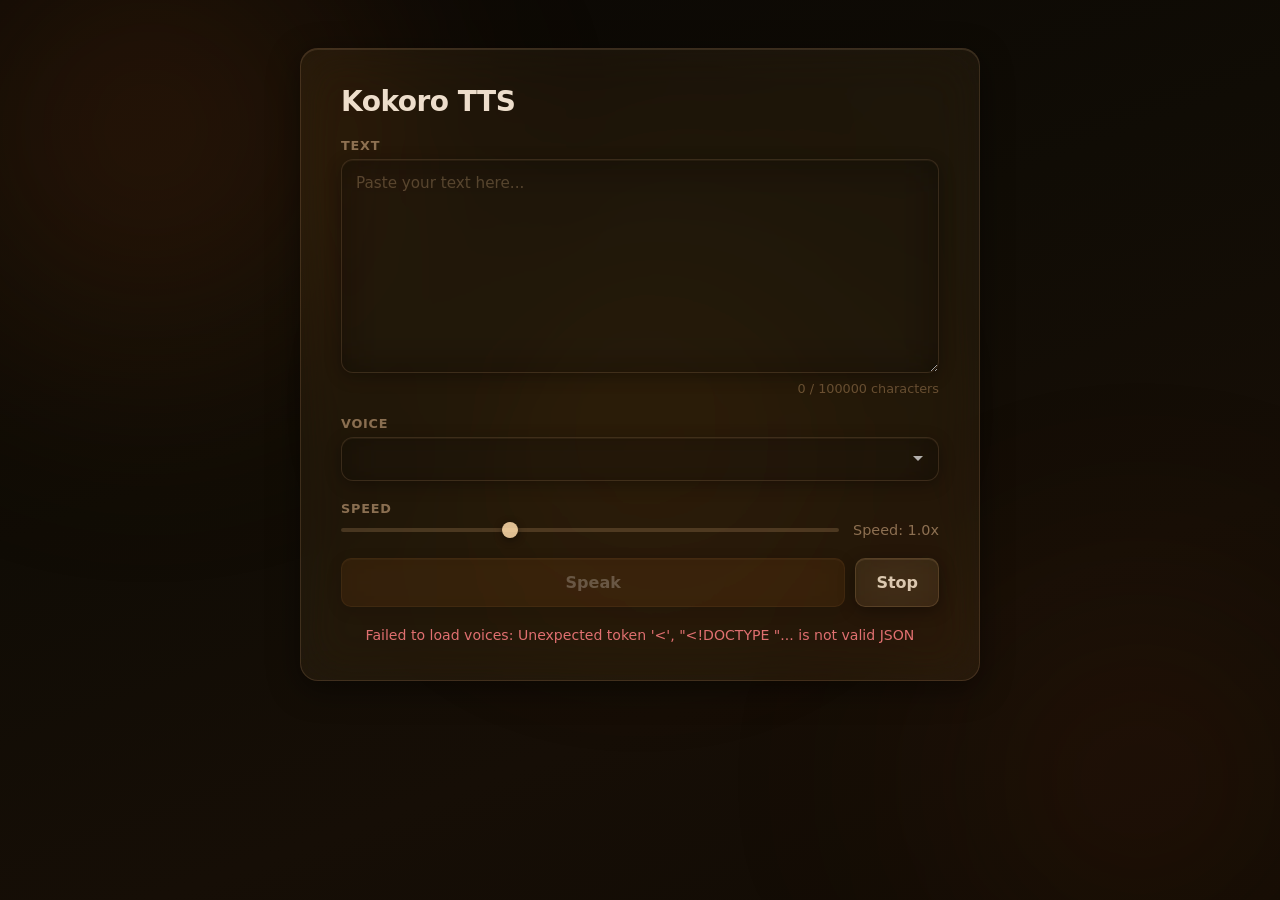
==== commit c6797c58: "fix: Split chunking on natural pauses like sentences" ====
--- a/kokoro-app/templates/index.html
+++ b/kokoro-app/templates/index.html
@@ -1,1089 +1,1180 @@
 <!DOCTYPE html>
 <!-- readalong: enabled | collapse: enabled -->
 <html lang="en">
+
 <head>
-  <meta charset="UTF-8" />
-  <meta name="viewport" content="width=device-width, initial-scale=1.0" />
-  <title>Kokoro</title>
-  <style>
-    *, *::before, *::after { box-sizing: border-box; margin: 0; padding: 0; }
-
-    body {
-      background: linear-gradient(160deg, #0a0704 0%, #100c05 40%, #160e06 70%, #110b04 100%);
-      color: rgba(255,235,210,0.85);
-      font-family: "SF Pro Display", system-ui, -apple-system, BlinkMacSystemFont, "Segoe UI", sans-serif;
-      min-height: 100vh;
-      display: flex;
-      align-items: flex-start;
-      justify-content: center;
-      padding: 48px 16px;
-      position: relative;
-      overflow-x: hidden;
-    }
-
-    /* Background colour blobs — muted warm amber/ember, very subtle */
-    .bg-blob {
-      position: fixed;
-      border-radius: 50%;
-      pointer-events: none;
-      z-index: 0;
-    }
-    .bg-blob-1 {
-      width: 700px;
-      height: 700px;
-      background: radial-gradient(circle at center, rgba(160,80,20,0.22) 0%, transparent 70%);
-      top: -220px;
-      left: -200px;
-      filter: blur(90px);
-    }
-    .bg-blob-2 {
-      width: 560px;
-      height: 560px;
-      background: radial-gradient(circle at center, rgba(120,50,15,0.18) 0%, transparent 70%);
-      bottom: -160px;
-      right: -140px;
-      filter: blur(100px);
-    }
-    .bg-blob-3 {
-      width: 440px;
-      height: 440px;
-      background: radial-gradient(circle at center, rgba(180,100,30,0.14) 0%, transparent 70%);
-      top: 45%;
-      left: 50%;
-      transform: translate(-50%, -50%);
-      filter: blur(110px);
-    }
-
-    .card {
-      width: 100%;
-      max-width: 680px;
-      background: rgba(255,200,140,0.06);
-      backdrop-filter: blur(24px) saturate(140%);
-      -webkit-backdrop-filter: blur(24px) saturate(140%);
-      border: 1px solid rgba(255,200,140,0.14);
-      border-radius: 18px;
-      padding: 36px 40px;
-      display: flex;
-      flex-direction: column;
-      gap: 20px;
-      box-shadow: 0 8px 32px rgba(0,0,0,0.45), inset 0 1px 0 rgba(255,210,160,0.12);
-      position: relative;
-      z-index: 1;
-    }
-
-    h1 {
-      font-size: 1.75rem;
-      font-weight: 700;
-      letter-spacing: -0.5px;
-      color: rgba(255,240,220,0.92);
-    }
-
-    label {
-      display: block;
-      font-size: 0.8rem;
-      font-weight: 600;
-      text-transform: uppercase;
-      letter-spacing: 0.06em;
-      color: rgba(255,210,160,0.48);
-      margin-bottom: 6px;
-    }
-
-    textarea, select {
-      width: 100%;
-      background: rgba(0,0,0,0.30);
-      backdrop-filter: blur(20px) saturate(120%);
-      -webkit-backdrop-filter: blur(20px) saturate(120%);
-      color: rgba(255,235,210,0.85);
-      border: 1px solid rgba(255,200,140,0.14);
-      border-radius: 12px;
-      padding: 12px 14px;
-      font-size: 0.95rem;
-      font-family: inherit;
-      outline: none;
-      transition: border-color 0.15s;
-      resize: vertical;
-      box-shadow: 0 4px 16px rgba(0,0,0,0.30), inset 0 1px 0 rgba(255,200,140,0.06);
-    }
-
-    textarea::placeholder {
-      color: rgba(255,210,160,0.25);
-    }
-
-    textarea:focus, select:focus {
-      border-color: rgba(255,200,140,0.32);
-    }
-
-    textarea {
-      min-height: 180px;
-      line-height: 1.55;
-      transition: height 0.3s ease, border-color 0.15s;
-    }
-
-    select {
-      appearance: none;
-      background-image: url("data:image/svg+xml,%3Csvg xmlns='http://www.w3.org/2000/svg' width='12' height='12' viewBox='0 0 12 12'%3E%3Cpath fill='%23ffffffaa' d='M6 8L1 3h10z'/%3E%3C/svg%3E");
-      background-repeat: no-repeat;
-      background-position: right 14px center;
-      padding-right: 36px;
-      cursor: pointer;
-    }
-
-    select option {
-      background: #130a04;
-      color: rgba(255,235,210,0.88);
-    }
-
-    .slider-row {
-      display: flex;
-      align-items: center;
-      gap: 14px;
-    }
-
-    input[type="range"] {
-      flex: 1;
-      appearance: none;
-      height: 4px;
-      background: rgba(255,200,140,0.18);
-      border-radius: 2px;
-      outline: none;
-      cursor: pointer;
-    }
-
-    input[type="range"]::-webkit-slider-thumb {
-      appearance: none;
-      width: 16px;
-      height: 16px;
-      border-radius: 50%;
-      background: rgba(255,220,170,0.85);
-      cursor: pointer;
-      transition: transform 0.15s, box-shadow 0.15s;
-      box-shadow: 0 2px 8px rgba(0,0,0,0.45);
-    }
-
-    input[type="range"]::-webkit-slider-thumb:hover {
-      transform: scale(1.15);
-      box-shadow: 0 4px 12px rgba(0,0,0,0.5);
-    }
-
-    #speed-label {
-      font-size: 0.9rem;
-      color: rgba(255,210,160,0.48);
-      white-space: nowrap;
-      min-width: 72px;
-    }
-
-    .button-row {
-      display: flex;
-      gap: 10px;
-    }
-
-    button {
-      background: rgba(255,200,140,0.08);
-      backdrop-filter: blur(20px) saturate(130%);
-      -webkit-backdrop-filter: blur(20px) saturate(130%);
-      color: rgba(255,235,210,0.82);
-      border: 1px solid rgba(255,200,140,0.15);
-      border-radius: 10px;
-      font-family: inherit;
-      cursor: pointer;
-      transition: background 0.15s, transform 0.15s, box-shadow 0.15s;
-      box-shadow: 0 4px 16px rgba(0,0,0,0.35), inset 0 1px 0 rgba(255,210,160,0.1);
-    }
-
-    button:hover:not(:disabled) {
-      background: rgba(255,200,140,0.14);
-      transform: scale(1.03);
-      box-shadow: 0 6px 22px rgba(0,0,0,0.4), inset 0 1px 0 rgba(255,210,160,0.16);
-    }
-
-    button#speak-btn {
-      flex: 1;
-      padding: 14px;
-      background: rgba(160,90,30,0.38);
-      border: 1px solid rgba(200,130,60,0.32);
-      border-radius: 10px;
-      font-size: 1rem;
-      font-weight: 600;
-    }
-
-    button#speak-btn:hover:not(:disabled) {
-      background: rgba(160,90,30,0.52);
-    }
-
-    button#speak-btn:disabled {
-      opacity: 0.35;
-      cursor: not-allowed;
-      transform: none;
-    }
-
-    button#stop-btn {
-      padding: 14px 20px;
-      border-radius: 10px;
-      font-size: 1rem;
-      font-weight: 600;
-      white-space: nowrap;
-    }
-
-    #status {
-      font-size: 0.88rem;
-      min-height: 1.2em;
-      color: rgba(255,210,160,0.45);
-      text-align: center;
-    }
-
-    #status.error {
-      color: #e07070;
-    }
-
-    #char-counter {
-      font-size: 0.8rem;
-      color: rgba(255,200,140,0.32);
-      text-align: right;
-      margin-top: 4px;
-    }
-
-    #char-counter.warning {
-      color: #e07070;
-    }
-
-    /* Progress bars */
-    #progress-section {
-      display: none;
-      flex-direction: column;
-      gap: 12px;
-    }
-
-    .progress-block {
-      display: flex;
-      flex-direction: column;
-      gap: 5px;
-    }
-
-    .progress-label {
-      font-size: 0.78rem;
-      color: rgba(255,210,160,0.45);
-      font-weight: 500;
-      letter-spacing: 0.03em;
-    }
-
-    .progress-track {
-      width: 100%;
-      height: 5px;
-      background: rgba(255,200,140,0.12);
-      border-radius: 3px;
-      overflow: hidden;
-      position: relative;
-    }
-
-    #gen-bar-fill {
-      height: 100%;
-      width: 0%;
-      background: linear-gradient(90deg, rgba(160,90,30,0.7), rgba(200,130,60,0.75));
-      border-radius: 3px;
-      transition: width 0.3s ease;
-    }
-
-    #play-bar-fill {
-      height: 100%;
-      width: 0%;
-      background: linear-gradient(90deg, rgba(255,200,140,0.5), rgba(255,220,170,0.75));
-      border-radius: 3px;
-    }
-
-    #play-track {
-      cursor: pointer;
-    }
-
-    #play-track:hover {
-      opacity: 0.85;
-    }
-
-    /* Playback controls */
-    #playback-controls {
-      display: none;
-      justify-content: center;
-      align-items: center;
-      gap: 12px;
-    }
-
-    .ctrl-btn {
-      padding: 8px 16px;
-      border-radius: 10px;
-      font-size: 0.9rem;
-      font-weight: 600;
-      cursor: pointer;
-    }
-
-    #play-pause-btn {
-      padding: 10px 24px;
-      font-size: 1.1rem;
-    }
-
-    /* Expand / Edit text button */
-    #expand-btn {
-      display: none;
-      margin-top: 6px;
-      padding: 6px 12px;
-      border-radius: 8px;
-      font-size: 0.82rem;
-      font-family: inherit;
-      cursor: pointer;
-    }
-
-    /* Read-along panel */
-    #readalong {
-      display: none;
-      margin-top: 24px;
-      max-height: 40vh;
-      overflow-y: auto;
-      background: rgba(0,0,0,0.28);
-      backdrop-filter: blur(20px) saturate(120%);
-      -webkit-backdrop-filter: blur(20px) saturate(120%);
-      border: 1px solid rgba(255,200,140,0.14);
-      border-radius: 18px;
-      padding: 16px 18px;
-      line-height: 1.9;
-      box-shadow: 0 8px 32px rgba(0,0,0,0.35), inset 0 1px 0 rgba(255,200,140,0.08);
-      scrollbar-color: rgba(255,200,140,0.25) transparent;
-      scrollbar-width: thin;
-    }
-
-    #readalong::-webkit-scrollbar {
-      width: 5px;
-    }
-
-    #readalong::-webkit-scrollbar-track {
-      background: transparent;
-    }
-
-    #readalong::-webkit-scrollbar-thumb {
-      background: rgba(255,200,140,0.25);
-      border-radius: 3px;
-    }
-
-    .chunk {
-      color: rgba(255,220,180,0.38);
-      transition: color 0.15s, background 0.15s;
-      line-height: 1.9;
-      font-size: 1.05rem;
-    }
-
-    .chunk.active-sentence {
-      color: rgba(255,235,210,0.88);
-      background: rgba(255,200,140,0.12);
-      border-radius: 4px;
-      padding: 2px 6px 2px 8px;
-      box-shadow: -3px 0 0 rgba(255,200,140,0.55);
-    }
-
-    .word {
-      border-radius: 4px;
-      padding: 0 2px;
-      transition: background-color 0.1s;
-    }
-
-    .word.active-word {
-      background: rgba(255,200,140,0.25);
-      color: rgba(255,240,220,0.95);
-    }
-
-    @media (max-width: 520px) {
-      .card {
-        padding: 24px 20px;
-        border-radius: 14px;
-      }
-      .bg-blob-1 { width: 350px; height: 350px; }
-      .bg-blob-2 { width: 300px; height: 300px; }
-      .bg-blob-3 { width: 260px; height: 260px; }
-    }
-  </style>
+    <meta charset="UTF-8" />
+    <meta name="viewport" content="width=device-width, initial-scale=1.0" />
+    <title>Kokoro</title>
+    <style>
+        *,
+        *::before,
+        *::after {
+            box-sizing: border-box;
+            margin: 0;
+            padding: 0;
+        }
+
+        body {
+            background: linear-gradient(160deg, #0a0704 0%, #100c05 40%, #160e06 70%, #110b04 100%);
+            color: rgba(255, 235, 210, 0.85);
+            font-family: "SF Pro Display", system-ui, -apple-system, BlinkMacSystemFont, "Segoe UI", sans-serif;
+            min-height: 100vh;
+            display: flex;
+            align-items: flex-start;
+            justify-content: center;
+            padding: 48px 16px;
+            position: relative;
+            overflow-x: hidden;
+        }
+
+        /* Background colour blobs — muted warm amber/ember, very subtle */
+        .bg-blob {
+            position: fixed;
+            border-radius: 50%;
+            pointer-events: none;
+            z-index: 0;
+        }
+
+        .bg-blob-1 {
+            width: 700px;
+            height: 700px;
+            background: radial-gradient(circle at center, rgba(160, 80, 20, 0.22) 0%, transparent 70%);
+            top: -220px;
+            left: -200px;
+            filter: blur(90px);
+        }
+
+        .bg-blob-2 {
+            width: 560px;
+            height: 560px;
+            background: radial-gradient(circle at center, rgba(120, 50, 15, 0.18) 0%, transparent 70%);
+            bottom: -160px;
+            right: -140px;
+            filter: blur(100px);
+        }
+
+        .bg-blob-3 {
+            width: 440px;
+            height: 440px;
+            background: radial-gradient(circle at center, rgba(180, 100, 30, 0.14) 0%, transparent 70%);
+            top: 45%;
+            left: 50%;
+            transform: translate(-50%, -50%);
+            filter: blur(110px);
+        }
+
+        .card {
+            width: 100%;
+            max-width: 680px;
+            background: rgba(255, 200, 140, 0.06);
+            backdrop-filter: blur(24px) saturate(140%);
+            -webkit-backdrop-filter: blur(24px) saturate(140%);
+            border: 1px solid rgba(255, 200, 140, 0.14);
+            border-radius: 18px;
+            padding: 36px 40px;
+            display: flex;
+            flex-direction: column;
+            gap: 20px;
+            box-shadow: 0 8px 32px rgba(0, 0, 0, 0.45), inset 0 1px 0 rgba(255, 210, 160, 0.12);
+            position: relative;
+            z-index: 1;
+        }
+
+        h1 {
+            font-size: 1.75rem;
+            font-weight: 700;
+            letter-spacing: -0.5px;
+            color: rgba(255, 240, 220, 0.92);
+        }
+
+        label {
+            display: block;
+            font-size: 0.8rem;
+            font-weight: 600;
+            text-transform: uppercase;
+            letter-spacing: 0.06em;
+            color: rgba(255, 210, 160, 0.48);
+            margin-bottom: 6px;
+        }
+
+        textarea,
+        select {
+            width: 100%;
+            background: rgba(0, 0, 0, 0.30);
+            backdrop-filter: blur(20px) saturate(120%);
+            -webkit-backdrop-filter: blur(20px) saturate(120%);
+            color: rgba(255, 235, 210, 0.85);
+            border: 1px solid rgba(255, 200, 140, 0.14);
+            border-radius: 12px;
+            padding: 12px 14px;
+            font-size: 0.95rem;
+            font-family: inherit;
+            outline: none;
+            transition: border-color 0.15s;
+            resize: vertical;
+            box-shadow: 0 4px 16px rgba(0, 0, 0, 0.30), inset 0 1px 0 rgba(255, 200, 140, 0.06);
+        }
+
+        textarea::placeholder {
+            color: rgba(255, 210, 160, 0.25);
+        }
+
+        textarea:focus,
+        select:focus {
+            border-color: rgba(255, 200, 140, 0.32);
+        }
+
+        textarea {
+            min-height: 180px;
+            line-height: 1.55;
+            transition: height 0.3s ease, border-color 0.15s;
+        }
+
+        select {
+            appearance: none;
+            background-image: url("data:image/svg+xml,%3Csvg xmlns='http://www.w3.org/2000/svg' width='12' height='12' viewBox='0 0 12 12'%3E%3Cpath fill='%23ffffffaa' d='M6 8L1 3h10z'/%3E%3C/svg%3E");
+            background-repeat: no-repeat;
+            background-position: right 14px center;
+            padding-right: 36px;
+            cursor: pointer;
+        }
+
+        select option {
+            background: #130a04;
+            color: rgba(255, 235, 210, 0.88);
+        }
+
+        .slider-row {
+            display: flex;
+            align-items: center;
+            gap: 14px;
+        }
+
+        input[type="range"] {
+            flex: 1;
+            appearance: none;
+            height: 4px;
+            background: rgba(255, 200, 140, 0.18);
+            border-radius: 2px;
+            outline: none;
+            cursor: pointer;
+        }
+
+        input[type="range"]::-webkit-slider-thumb {
+            appearance: none;
+            width: 16px;
+            height: 16px;
+            border-radius: 50%;
+            background: rgba(255, 220, 170, 0.85);
+            cursor: pointer;
+            transition: transform 0.15s, box-shadow 0.15s;
+            box-shadow: 0 2px 8px rgba(0, 0, 0, 0.45);
+        }
+
+        input[type="range"]::-webkit-slider-thumb:hover {
+            transform: scale(1.15);
+            box-shadow: 0 4px 12px rgba(0, 0, 0, 0.5);
+        }
+
+        #speed-label {
+            font-size: 0.9rem;
+            color: rgba(255, 210, 160, 0.48);
+            white-space: nowrap;
+            min-width: 72px;
+        }
+
+        .button-row {
+            display: flex;
+            gap: 10px;
+        }
+
+        button {
+            background: rgba(255, 200, 140, 0.08);
+            backdrop-filter: blur(20px) saturate(130%);
+            -webkit-backdrop-filter: blur(20px) saturate(130%);
+            color: rgba(255, 235, 210, 0.82);
+            border: 1px solid rgba(255, 200, 140, 0.15);
+            border-radius: 10px;
+            font-family: inherit;
+            cursor: pointer;
+            transition: background 0.15s, transform 0.15s, box-shadow 0.15s;
+            box-shadow: 0 4px 16px rgba(0, 0, 0, 0.35), inset 0 1px 0 rgba(255, 210, 160, 0.1);
+        }
+
+        button:hover:not(:disabled) {
+            background: rgba(255, 200, 140, 0.14);
+            transform: scale(1.03);
+            box-shadow: 0 6px 22px rgba(0, 0, 0, 0.4), inset 0 1px 0 rgba(255, 210, 160, 0.16);
+        }
+
+        button#speak-btn {
+            flex: 1;
+            padding: 14px;
+            background: rgba(160, 90, 30, 0.38);
+            border: 1px solid rgba(200, 130, 60, 0.32);
+            border-radius: 10px;
+            font-size: 1rem;
+            font-weight: 600;
+        }
+
+        button#speak-btn:hover:not(:disabled) {
+            background: rgba(160, 90, 30, 0.52);
+        }
+
+        button#speak-btn:disabled {
+            opacity: 0.35;
+            cursor: not-allowed;
+            transform: none;
+        }
+
+        button#stop-btn {
+            padding: 14px 20px;
+            border-radius: 10px;
+            font-size: 1rem;
+            font-weight: 600;
+            white-space: nowrap;
+        }
+
+        #status {
+            font-size: 0.88rem;
+            min-height: 1.2em;
+            color: rgba(255, 210, 160, 0.45);
+            text-align: center;
+        }
+
+        #status.error {
+            color: #e07070;
+        }
+
+        #char-counter {
+            font-size: 0.8rem;
+            color: rgba(255, 200, 140, 0.32);
+            text-align: right;
+            margin-top: 4px;
+        }
+
+        #char-counter.warning {
+            color: #e07070;
+        }
+
+        /* Progress bars */
+        #progress-section {
+            display: none;
+            flex-direction: column;
+            gap: 12px;
+        }
+
+        .progress-block {
+            display: flex;
+            flex-direction: column;
+            gap: 5px;
+        }
+
+        .progress-label {
+            font-size: 0.78rem;
+            color: rgba(255, 210, 160, 0.45);
+            font-weight: 500;
+            letter-spacing: 0.03em;
+        }
+
+        .progress-track {
+            width: 100%;
+            height: 5px;
+            background: rgba(255, 200, 140, 0.12);
+            border-radius: 3px;
+            overflow: hidden;
+            position: relative;
+        }
+
+        #gen-bar-fill {
+            height: 100%;
+            width: 0%;
+            background: linear-gradient(90deg, rgba(160, 90, 30, 0.7), rgba(200, 130, 60, 0.75));
+            border-radius: 3px;
+            transition: width 0.3s ease;
+        }
+
+        #play-bar-fill {
+            height: 100%;
+            width: 0%;
+            background: linear-gradient(90deg, rgba(255, 200, 140, 0.5), rgba(255, 220, 170, 0.75));
+            border-radius: 3px;
+        }
+
+        #play-track {
+            cursor: pointer;
+        }
+
+        #play-track:hover {
+            opacity: 0.85;
+        }
+
+        /* Playback controls */
+        #playback-controls {
+            display: none;
+            justify-content: center;
+            align-items: center;
+            gap: 12px;
+        }
+
+        .ctrl-btn {
+            padding: 8px 16px;
+            border-radius: 10px;
+            font-size: 0.9rem;
+            font-weight: 600;
+            cursor: pointer;
+        }
+
+        #play-pause-btn {
+            padding: 10px 24px;
+            font-size: 1.1rem;
+        }
+
+        /* Expand / Edit text button */
+        #expand-btn {
+            display: none;
+            margin-top: 6px;
+            padding: 6px 12px;
+            border-radius: 8px;
+            font-size: 0.82rem;
+            font-family: inherit;
+            cursor: pointer;
+        }
+
+        /* Read-along panel */
+        #readalong {
+            display: none;
+            margin-top: 24px;
+            max-height: 40vh;
+            overflow-y: auto;
+            background: rgba(0, 0, 0, 0.28);
+            backdrop-filter: blur(20px) saturate(120%);
+            -webkit-backdrop-filter: blur(20px) saturate(120%);
+            border: 1px solid rgba(255, 200, 140, 0.14);
+            border-radius: 18px;
+            padding: 16px 18px;
+            line-height: 1.9;
+            box-shadow: 0 8px 32px rgba(0, 0, 0, 0.35), inset 0 1px 0 rgba(255, 200, 140, 0.08);
+            scrollbar-color: rgba(255, 200, 140, 0.25) transparent;
+            scrollbar-width: thin;
+        }
+
+        #readalong::-webkit-scrollbar {
+            width: 5px;
+        }
+
+        #readalong::-webkit-scrollbar-track {
+            background: transparent;
+        }
+
+        #readalong::-webkit-scrollbar-thumb {
+            background: rgba(255, 200, 140, 0.25);
+            border-radius: 3px;
+        }
+
+        .chunk {
+            color: rgba(255, 220, 180, 0.38);
+            transition: color 0.15s, background 0.15s;
+            line-height: 1.9;
+            font-size: 1.05rem;
+        }
+
+        .chunk.active-sentence {
+            color: rgba(255, 235, 210, 0.88);
+            background: rgba(255, 200, 140, 0.12);
+            border-radius: 4px;
+            padding: 2px 6px 2px 8px;
+            box-shadow: -3px 0 0 rgba(255, 200, 140, 0.55);
+        }
+
+        .word {
+            border-radius: 4px;
+            padding: 0 2px;
+            transition: background-color 0.1s;
+        }
+
+        .word.active-word {
+            background: rgba(255, 200, 140, 0.25);
+            color: rgba(255, 240, 220, 0.95);
+        }
+
+        @media (max-width: 520px) {
+            .card {
+                padding: 24px 20px;
+                border-radius: 14px;
+            }
+
+            .bg-blob-1 {
+                width: 350px;
+                height: 350px;
+            }
+
+            .bg-blob-2 {
+                width: 300px;
+                height: 300px;
+            }
+
+            .bg-blob-3 {
+                width: 260px;
+                height: 260px;
+            }
+        }
+    </style>
 </head>
+
 <body>
-  <div class="bg-blob bg-blob-1"></div>
-  <div class="bg-blob bg-blob-2"></div>
-  <div class="bg-blob bg-blob-3"></div>
-
-  <div class="card">
-    <h1>Kokoro TTS</h1>
-
-    <div>
-      <label for="text-input">Text</label>
-      <div id="textarea-wrapper">
-        <textarea id="text-input" rows="8" placeholder="Paste your text here..."></textarea>
-        <button id="expand-btn">✎ Edit text</button>
-      </div>
-      <div id="readalong"></div>
-      <div id="char-counter">0 / 20000 characters</div>
+    <div class="bg-blob bg-blob-1"></div>
+    <div class="bg-blob bg-blob-2"></div>
+    <div class="bg-blob bg-blob-3"></div>
+
+    <div class="card">
+        <h1>Kokoro TTS</h1>
+
+        <div>
+            <label for="text-input">Text</label>
+            <div id="textarea-wrapper">
+                <textarea id="text-input" rows="8" placeholder="Paste your text here..."></textarea>
+                <button id="expand-btn">✎ Edit text</button>
+            </div>
+            <div id="readalong"></div>
+            <div id="char-counter">0 / 20000 characters</div>
+        </div>
+
+        <div>
+            <label for="voice-select">Voice</label>
+            <select id="voice-select"></select>
+        </div>
+
+        <div>
+            <label>Speed</label>
+            <div class="slider-row">
+                <input type="range" id="speed-slider" min="0.5" max="2.0" step="0.1" value="1.0" />
+                <span id="speed-label">Speed: 1.0x</span>
+            </div>
+        </div>
+
+        <div class="button-row">
+            <button id="speak-btn">Speak</button>
+            <button id="stop-btn">Stop</button>
+        </div>
+
+        <div id="status"></div>
+
+        <div id="progress-section">
+            <div class="progress-block">
+                <div class="progress-label" id="gen-label">Generating: 0 of 0 chunks</div>
+                <div class="progress-track">
+                    <div id="gen-bar-fill"></div>
+                </div>
+            </div>
+            <div class="progress-block">
+                <div class="progress-label" id="play-label">Playing: 0:00 / 0:00</div>
+                <div class="progress-track" id="play-track">
+                    <div id="play-bar-fill"></div>
+                </div>
+            </div>
+        </div>
+
+        <div id="playback-controls">
+            <button class="ctrl-btn" id="seek-back-btn">⏮ −10s</button>
+            <button class="ctrl-btn" id="play-pause-btn">⏸</button>
+            <button class="ctrl-btn" id="seek-fwd-btn">+10s ⏭</button>
+        </div>
     </div>
 
-    <div>
-      <label for="voice-select">Voice</label>
-      <select id="voice-select"></select>
-    </div>
-
-    <div>
-      <label>Speed</label>
-      <div class="slider-row">
-        <input type="range" id="speed-slider" min="0.5" max="2.0" step="0.1" value="1.0" />
-        <span id="speed-label">Speed: 1.0x</span>
-      </div>
-    </div>
-
-    <div class="button-row">
-      <button id="speak-btn">Speak</button>
-      <button id="stop-btn">Stop</button>
-    </div>
-
-    <div id="status"></div>
-
-    <div id="progress-section">
-      <div class="progress-block">
-        <div class="progress-label" id="gen-label">Generating: 0 of 0 chunks</div>
-        <div class="progress-track">
-          <div id="gen-bar-fill"></div>
-        </div>
-      </div>
-      <div class="progress-block">
-        <div class="progress-label" id="play-label">Playing: 0:00 / 0:00</div>
-        <div class="progress-track" id="play-track">
-          <div id="play-bar-fill"></div>
-        </div>
-      </div>
-    </div>
-
-    <div id="playback-controls">
-      <button class="ctrl-btn" id="seek-back-btn">⏮ −10s</button>
-      <button class="ctrl-btn" id="play-pause-btn">⏸</button>
-      <button class="ctrl-btn" id="seek-fwd-btn">+10s ⏭</button>
-    </div>
-  </div>
-
-  <script>
-    const textInput       = document.getElementById('text-input');
-    const voiceSelect     = document.getElementById('voice-select');
-    const speedSlider     = document.getElementById('speed-slider');
-    const speedLabel      = document.getElementById('speed-label');
-    const speakBtn        = document.getElementById('speak-btn');
-    const stopBtn         = document.getElementById('stop-btn');
-    const statusEl        = document.getElementById('status');
-    const charCounter     = document.getElementById('char-counter');
-    const progressSection = document.getElementById('progress-section');
-    const genLabel        = document.getElementById('gen-label');
-    const genBarFill      = document.getElementById('gen-bar-fill');
-    const playLabel       = document.getElementById('play-label');
-    const playBarFill     = document.getElementById('play-bar-fill');
-    const playTrack       = document.getElementById('play-track');
-    const playbackControls= document.getElementById('playback-controls');
-    const playPauseBtn    = document.getElementById('play-pause-btn');
-    const seekBackBtn     = document.getElementById('seek-back-btn');
-    const seekFwdBtn      = document.getElementById('seek-fwd-btn');
-    const expandBtn       = document.getElementById('expand-btn');
-    const readalong       = document.getElementById('readalong');
-
-    const MAX_CHARS = 20000;
-    const WARN_CHARS = 18000;
-
-    // --- State ---
-    let currentJobId          = null;
-    let audioCtx              = null;
-    let scheduledBuffers      = [];   // { source, startTime, duration, buffer }
-    let chunkDurations        = [];
-    let totalScheduledDuration= 0;
-    let playbackStartTime     = 0;
-    let pausedAt              = 0;
-    let isPlaying             = false;
-    let isPaused              = false;
-    let nextChunkIndex        = 0;
-    let totalChunks           = 0;
-    let generationDone        = false;
-    let pollTimer             = null;
-    let rafId                 = null;
-    let decodedBuffers        = [];   // AudioBuffer per chunk index
-
-    // Read-along / collapse state
-    let chunkTexts            = [];
-    let chunkSpanEls          = [];
-    let wordSpansByChunk      = [];
-    let activeChunkIndex      = -1;
-    let originalTextareaHeight= 0;
-
-    // Playback rate (applied via Web Audio, not backend generation)
-    let playbackRate          = 1.0;
-
-    // --- Char counter ---
-    function updateCharCounter() {
-      const len = textInput.value.length;
-      charCounter.textContent = `${len} / ${MAX_CHARS} characters`;
-      charCounter.className = len > WARN_CHARS ? 'warning' : '';
-      speakBtn.disabled = len === 0 || len > MAX_CHARS;
-    }
-
-    textInput.addEventListener('input', updateCharCounter);
-    updateCharCounter();
-
-    speedSlider.addEventListener('input', () => {
-      speedLabel.textContent = `Speed: ${parseFloat(speedSlider.value).toFixed(1)}x`;
-    });
-
-    // Apply speed change to live playback by rescheduling from current position
-    speedSlider.addEventListener('change', () => {
-      const newRate = parseFloat(speedSlider.value);
-      if (newRate === playbackRate) return;
-      if ((isPlaying || isPaused) && audioCtx) {
-        const pos = currentPosition(); // capture before updating rate
-        playbackRate = newRate;
-        seekTo(pos);
-      } else {
-        playbackRate = newRate;
-      }
-    });
-
-    // --- Voice loading ---
-    async function loadVoices() {
-      try {
-        const res = await fetch('/voices');
-        const voices = await res.json();
-        voices.forEach(v => {
-          const opt = document.createElement('option');
-          opt.value = v;
-          opt.textContent = v;
-          if (v === 'af_bella') opt.selected = true;
-          voiceSelect.appendChild(opt);
+    <script>
+        const textInput = document.getElementById('text-input');
+        const voiceSelect = document.getElementById('voice-select');
+        const speedSlider = document.getElementById('speed-slider');
+        const speedLabel = document.getElementById('speed-label');
+        const speakBtn = document.getElementById('speak-btn');
+        const stopBtn = document.getElementById('stop-btn');
+        const statusEl = document.getElementById('status');
+        const charCounter = document.getElementById('char-counter');
+        const progressSection = document.getElementById('progress-section');
+        const genLabel = document.getElementById('gen-label');
+        const genBarFill = document.getElementById('gen-bar-fill');
+        const playLabel = document.getElementById('play-label');
+        const playBarFill = document.getElementById('play-bar-fill');
+        const playTrack = document.getElementById('play-track');
+        const playbackControls = document.getElementById('playback-controls');
+        const playPauseBtn = document.getElementById('play-pause-btn');
+        const seekBackBtn = document.getElementById('seek-back-btn');
+        const seekFwdBtn = document.getElementById('seek-fwd-btn');
+        const expandBtn = document.getElementById('expand-btn');
+        const readalong = document.getElementById('readalong');
+
+        const MAX_CHARS = 100000;
+        const WARN_CHARS = 80000;
+
+        // --- State ---
+        let currentJobId = null;
+        let audioCtx = null;
+        let scheduledBuffers = [];   // { source, startTime, duration, buffer }
+        let chunkDurations = [];
+        let totalScheduledDuration = 0;
+        let playbackStartTime = 0;
+        let pausedAt = 0;
+        let isPlaying = false;
+        let isPaused = false;
+        let nextChunkIndex = 0;
+        let totalChunks = 0;
+        let generationDone = false;
+        let pollTimer = null;
+        let rafId = null;
+        let decodedBuffers = [];   // AudioBuffer per chunk index
+
+        // Read-along / collapse state
+        let chunkTexts = [];
+        let chunkSpanEls = [];
+        let wordSpansByChunk = [];
+        let activeChunkIndex = -1;
+        let originalTextareaHeight = 0;
+
+        // Playback rate (applied via Web Audio, not backend generation)
+        let playbackRate = 1.0;
+
+        // --- Char counter ---
+        function updateCharCounter() {
+            const len = textInput.value.length;
+            charCounter.textContent = `${len} / ${MAX_CHARS} characters`;
+            charCounter.className = len > WARN_CHARS ? 'warning' : '';
+            speakBtn.disabled = len === 0 || len > MAX_CHARS;
+        }
+
+        textInput.addEventListener('input', updateCharCounter);
+        updateCharCounter();
+
+        speedSlider.addEventListener('input', () => {
+            speedLabel.textContent = `Speed: ${parseFloat(speedSlider.value).toFixed(1)}x`;
         });
-      } catch (err) {
-        setStatus('Failed to load voices: ' + err.message, true);
-      }
-    }
-
-    function setStatus(msg, isError = false) {
-      statusEl.textContent = msg;
-      statusEl.className = isError ? 'error' : '';
-    }
-
-    // --- Format seconds as M:SS ---
-    function fmt(s) {
-      s = Math.max(0, Math.floor(s));
-      const m = Math.floor(s / 60);
-      const sec = s % 60;
-      return `${m}:${sec.toString().padStart(2, '0')}`;
-    }
-
-    // --- Split text into chunks, mirroring Python backend logic ---
-    function splitIntoChunks(text, maxChars = 300) {
-      // Split on '. ', '! ', '? ', '\n' keeping delimiter attached to preceding fragment.
-      // Using a capturing group so split() includes the delimiters in the result array.
-      const parts = text.split(/((?:[.!?] |\n))/);
-      // Rejoin: parts[0]+parts[1], parts[2]+parts[3], ...
-      const frags = [];
-      for (let i = 0; i < parts.length; i += 2) {
-        const frag = parts[i] + (parts[i + 1] || '');
-        if (frag.trim()) frags.push(frag);
-      }
-
-      // Re-join fragments shorter than 30 chars with the next one
-      const chunks = [];
-      let buf = '';
-      for (const frag of frags) {
-        buf += frag;
-        if (buf.trim().length >= 30) {
-          chunks.push(buf.trim());
-          buf = '';
-        }
-      }
-      if (buf.trim()) chunks.push(buf.trim());
-
-      return chunks.filter(c => c.length > 0);
-    }
-
-    // --- Render the read-along panel from chunkTexts ---
-    function renderReadalong() {
-      readalong.innerHTML = '';
-      chunkSpanEls = [];
-      wordSpansByChunk = [];
-
-      chunkTexts.forEach((text) => {
-        const chunkSpan = document.createElement('span');
-        chunkSpan.className = 'chunk';
-
-        const words = text.split(/\s+/).filter(w => w.length > 0);
-        const wordSpans = [];
-
-        words.forEach((word, wi) => {
-          if (wi > 0) chunkSpan.appendChild(document.createTextNode(' '));
-          const wordSpan = document.createElement('span');
-          wordSpan.className = 'word';
-          wordSpan.textContent = word;
-          chunkSpan.appendChild(wordSpan);
-          wordSpans.push(wordSpan);
+
+        // Apply speed change to live playback by rescheduling from current position
+        speedSlider.addEventListener('change', () => {
+            const newRate = parseFloat(speedSlider.value);
+            if (newRate === playbackRate) return;
+            if ((isPlaying || isPaused) && audioCtx) {
+                const pos = currentPosition(); // capture before updating rate
+                playbackRate = newRate;
+                seekTo(pos);
+            } else {
+                playbackRate = newRate;
+            }
         });
 
-        readalong.appendChild(chunkSpan);
-        readalong.appendChild(document.createTextNode(' '));
-
-        chunkSpanEls.push(chunkSpan);
-        wordSpansByChunk.push(wordSpans);
-      });
-    }
-
-    // --- Collapse textarea to 3em ---
-    function collapseTextarea() {
-      originalTextareaHeight = textInput.offsetHeight;
-      // Pin height explicitly so the transition has a known start value
-      textInput.style.height = originalTextareaHeight + 'px';
-      textInput.style.minHeight = '0';
-      textInput.style.overflow = 'hidden';
-      textInput.style.resize = 'none';
-      // Yield one frame so the browser registers the fixed height, then animate
-      requestAnimationFrame(() => {
-        textInput.style.height = '3em';
-      });
-      expandBtn.style.display = 'block';
-    }
-
-    // --- Expand textarea back to original height ---
-    function expandTextarea() {
-      textInput.style.height = originalTextareaHeight + 'px';
-      expandBtn.style.display = 'none';
-      // After transition ends, restore natural sizing
-      setTimeout(() => {
-        textInput.style.height = '';
-        textInput.style.minHeight = '';
-        textInput.style.overflow = '';
-        textInput.style.resize = '';
-      }, 320);
-    }
-
-    // --- Remove all highlight classes ---
-    function clearHighlights() {
-      readalong.querySelectorAll('.active-sentence').forEach(el => el.classList.remove('active-sentence'));
-      readalong.querySelectorAll('.active-word').forEach(el => el.classList.remove('active-word'));
-      activeChunkIndex = -1;
-    }
-
-    // --- Reset all state ---
-    function resetState() {
-      if (pollTimer) { clearInterval(pollTimer); pollTimer = null; }
-      if (rafId)     { cancelAnimationFrame(rafId); rafId = null; }
-
-      // Stop all scheduled sources
-      for (const entry of scheduledBuffers) {
-        try { entry.source.stop(); } catch (_) {}
-        entry.source.disconnect();
-      }
-
-      scheduledBuffers      = [];
-      chunkDurations        = [];
-      decodedBuffers        = [];
-      totalScheduledDuration= 0;
-      playbackStartTime     = 0;
-      pausedAt              = 0;
-      isPlaying             = false;
-      isPaused              = false;
-      nextChunkIndex        = 0;
-      totalChunks           = 0;
-      generationDone        = false;
-      currentJobId          = null;
-
-      chunkTexts            = [];
-      chunkSpanEls          = [];
-      wordSpansByChunk      = [];
-      activeChunkIndex      = -1;
-    }
-
-    // --- Current playback position in content-time seconds ---
-    // Wall-clock elapsed * playbackRate = content position
-    function currentPosition() {
-      if (!audioCtx) return 0;
-      if (isPaused) return pausedAt;
-      const wallElapsed = audioCtx.currentTime - playbackStartTime;
-      return Math.min(wallElapsed * playbackRate, totalScheduledDuration);
-    }
-
-    // --- AnimationFrame loop for playback progress + read-along highlighting ---
-    function startRaf() {
-      function tick() {
-        if (!isPlaying && !isPaused) return;
-        const pos = currentPosition();
-        const total = totalScheduledDuration || 1;
-        const pct = Math.min((pos / total) * 100, 100);
-        playBarFill.style.width = pct + '%';
-        playLabel.textContent = `Playing: ${fmt(pos)} / ${fmt(totalScheduledDuration)}`;
-
-        // --- Read-along highlighting ---
-        if (chunkTexts.length > 0 && chunkDurations.length > 0) {
-          const ct = Math.max(0, Math.min((audioCtx.currentTime - playbackStartTime) * playbackRate, totalScheduledDuration));
-
-          let newActiveChunk = -1;
-          let posWithinChunk = 0;
-          let acc = 0;
-          for (let i = 0; i < chunkDurations.length; i++) {
-            const dur = chunkDurations[i] || 0;
-            if (ct >= acc && ct < acc + dur) {
-              newActiveChunk = i;
-              posWithinChunk = ct - acc;
-              break;
-            }
-            acc += dur;
-          }
-          // If past all decoded chunks, stay on the last known one
-          if (newActiveChunk === -1 && chunkDurations.length > 0) {
-            newActiveChunk = chunkDurations.length - 1;
-            posWithinChunk = chunkDurations[newActiveChunk] || 0;
-          }
-
-          // Update sentence highlight when chunk changes
-          if (newActiveChunk !== activeChunkIndex) {
-            // Clear old chunk
-            if (activeChunkIndex >= 0) {
-              if (chunkSpanEls[activeChunkIndex]) {
-                chunkSpanEls[activeChunkIndex].classList.remove('active-sentence');
-              }
-              if (wordSpansByChunk[activeChunkIndex]) {
-                wordSpansByChunk[activeChunkIndex].forEach(ws => ws.classList.remove('active-word'));
-              }
-            }
-            activeChunkIndex = newActiveChunk;
-            if (activeChunkIndex >= 0 && chunkSpanEls[activeChunkIndex]) {
-              chunkSpanEls[activeChunkIndex].classList.add('active-sentence');
-              chunkSpanEls[activeChunkIndex].scrollIntoView({ behavior: 'smooth', block: 'center' });
-            }
-          }
-
-          // Update word highlight within active chunk
-          if (activeChunkIndex >= 0 && wordSpansByChunk[activeChunkIndex]) {
-            const words = wordSpansByChunk[activeChunkIndex];
-            if (words.length > 0) {
-              const chunkDur = chunkDurations[activeChunkIndex] || 1;
-              const wordDur = chunkDur / words.length;
-              const wordIdx = Math.min(Math.floor(posWithinChunk / wordDur), words.length - 1);
-              words.forEach((ws, wi) => {
-                if (wi === wordIdx) ws.classList.add('active-word');
-                else ws.classList.remove('active-word');
-              });
-            }
-          }
-        }
-
-        rafId = requestAnimationFrame(tick);
-      }
-      rafId = requestAnimationFrame(tick);
-    }
-
-    // --- Schedule a single decoded buffer at a given wall-clock start time ---
-    function scheduleBuffer(buffer, chunkIdx, startTime) {
-      const source = audioCtx.createBufferSource();
-      source.buffer = buffer;
-      source.playbackRate.value = playbackRate;
-      source.connect(audioCtx.destination);
-      source.start(startTime);
-      scheduledBuffers.push({ source, startTime, duration: buffer.duration, buffer });
-    }
-
-    // --- Fetch and schedule chunk ---
-    async function fetchAndScheduleChunk(jobId, index) {
-      const res = await fetch(`/job/${jobId}/chunk/${index}`);
-      if (!res.ok) throw new Error(`Chunk ${index} fetch failed: ${res.status}`);
-      const arrayBuf = await res.arrayBuffer();
-      const audioBuf = await audioCtx.decodeAudioData(arrayBuf);
-
-      // Store decoded buffer for potential re-scheduling after seek
-      decodedBuffers[index] = audioBuf;
-      chunkDurations[index] = audioBuf.duration;
-
-      // contentOffset = sum of all previous chunk durations (content-time)
-      let contentOffset = 0;
-      for (let i = 0; i < index; i++) {
-        contentOffset += chunkDurations[i] || 0;
-      }
-
-      // totalScheduledDuration stays in content-time throughout
-      totalScheduledDuration = contentOffset + audioBuf.duration;
-
-      if (!isPlaying && !isPaused) {
-        // First chunk: begin playback
-        playbackStartTime = audioCtx.currentTime;
-        isPlaying = true;
-        playbackControls.style.display = 'flex';
-        startRaf();
-      }
-
-      // Wall-clock start = playbackStartTime + contentOffset / rate
-      const absStart = playbackStartTime + contentOffset / playbackRate;
-      scheduleBuffer(audioBuf, index, absStart);
-    }
-
-    // --- Update generation progress bar ---
-    function updateGenBar(ready, total) {
-      genLabel.textContent = `Generating: ${ready} of ${total} chunks`;
-      const pct = total > 0 ? (ready / total) * 100 : 0;
-      genBarFill.style.width = pct + '%';
-    }
-
-    // --- Polling loop ---
-    async function pollStatus(jobId) {
-      try {
-        const res = await fetch(`/job/${jobId}/status`);
-        if (!res.ok) return;
-        const data = await res.json();
-
-        if (jobId !== currentJobId) return; // stale poll
-
-        updateGenBar(data.ready, data.total);
-
-        // Fetch any newly ready chunks
-        while (nextChunkIndex < data.ready) {
-          const idx = nextChunkIndex;
-          nextChunkIndex++;
-          // Fire-and-forget fetch; errors are non-fatal per chunk
-          fetchAndScheduleChunk(jobId, idx).catch(err => {
-            console.warn('Chunk fetch error:', err);
-          });
-        }
-
-        if (data.done) {
-          generationDone = true;
-          clearInterval(pollTimer);
-          pollTimer = null;
-          setStatus('');
-        }
-      } catch (err) {
-        console.warn('Poll error:', err);
-      }
-    }
-
-    // --- Seek to a target position in seconds ---
-    function seekTo(targetSec) {
-      if (!audioCtx) return;
-      targetSec = Math.max(0, Math.min(targetSec, totalScheduledDuration));
-
-      // Stop and disconnect all current sources
-      for (const entry of scheduledBuffers) {
-        try { entry.source.stop(); } catch (_) {}
-        entry.source.disconnect();
-      }
-      scheduledBuffers = [];
-
-      // Find which chunk contains targetSec and the offset within it
-      let accumulated = 0;
-      let startChunkIdx = 0;
-      let offsetWithinChunk = 0;
-
-      for (let i = 0; i < decodedBuffers.length; i++) {
-        const dur = chunkDurations[i] || 0;
-        if (accumulated + dur > targetSec) {
-          startChunkIdx = i;
-          offsetWithinChunk = targetSec - accumulated;
-          break;
-        }
-        accumulated += dur;
-        // If we've exhausted all chunks, clamp to end of last chunk
-        if (i === decodedBuffers.length - 1) {
-          startChunkIdx = i;
-          offsetWithinChunk = dur;
-        }
-      }
-
-      // playbackStartTime anchors the wall-clock origin so that:
-      //   contentPosition = (audioCtx.currentTime - playbackStartTime) * playbackRate
-      playbackStartTime = audioCtx.currentTime - targetSec / playbackRate;
-      if (isPaused) {
-        pausedAt = targetSec;
-      }
-
-      // Re-schedule all chunks from startChunkIdx onwards
-      for (let i = startChunkIdx; i < decodedBuffers.length; i++) {
-        if (!decodedBuffers[i]) continue;
-        const buf = decodedBuffers[i];
-        const chunkContentStart = (() => {
-          let s = 0;
-          for (let j = 0; j < i; j++) s += chunkDurations[j] || 0;
-          return s;
-        })();
-
-        const source = audioCtx.createBufferSource();
-        source.buffer = buf;
-        source.playbackRate.value = playbackRate;
-        source.connect(audioCtx.destination);
-
-        // Wall-clock absolute start for this chunk
-        const absStart = playbackStartTime + chunkContentStart / playbackRate;
-
-        if (i === startChunkIdx && offsetWithinChunk > 0) {
-          // Start partway through this chunk (offsetWithinChunk is in content-time / buffer frames)
-          source.start(audioCtx.currentTime, offsetWithinChunk, buf.duration - offsetWithinChunk);
-        } else {
-          source.start(Math.max(audioCtx.currentTime, absStart));
-        }
-
-        scheduledBuffers.push({ source, startTime: absStart, duration: buf.duration, buffer: buf });
-      }
-    }
-
-    // --- Speak ---
-    async function speak() {
-      const text  = textInput.value.trim();
-      const voice = voiceSelect.value;
-      // Speed is controlled via Web Audio playbackRate, not baked into generation.
-      // Always generate at 1.0x so the rate can be changed freely during playback.
-      playbackRate = parseFloat(speedSlider.value);
-
-      if (!text) {
-        setStatus('Please enter some text first.', true);
-        return;
-      }
-
-      // Build chunk texts before resetting state (used for readalong render)
-      chunkTexts = splitIntoChunks(text);
-
-      // If a previous job is running, stop it
-      if (currentJobId) {
-        const prevId = currentJobId;
-        resetState();
-        fetch(`/job/${prevId}`, { method: 'DELETE' }).catch(() => {});
-      } else {
-        resetState();
-      }
-
-      // Restore chunkTexts after resetState cleared it
-      chunkTexts = splitIntoChunks(text);
-
-      // Resume or create AudioContext
-      if (!audioCtx) {
-        audioCtx = new AudioContext();
-      } else if (audioCtx.state === 'suspended') {
-        await audioCtx.resume();
-      }
-
-      speakBtn.disabled = true;
-      progressSection.style.display = 'flex';
-      playbackControls.style.display = 'none';
-      playPauseBtn.textContent = '⏸';
-      genBarFill.style.width = '0%';
-      playBarFill.style.width = '0%';
-      playLabel.textContent = 'Playing: 0:00 / 0:00';
-      setStatus('Generating...');
-
-      // Collapse textarea and show read-along panel
-      collapseTextarea();
-      renderReadalong();
-      readalong.style.display = 'block';
-
-      try {
-        const res = await fetch('/speak', {
-          method: 'POST',
-          headers: { 'Content-Type': 'application/json' },
-          body: JSON.stringify({ text, voice, speed: 1.0 }),
+        // --- Voice loading ---
+        async function loadVoices() {
+            try {
+                const res = await fetch('/voices');
+                const voices = await res.json();
+                voices.forEach(v => {
+                    const opt = document.createElement('option');
+                    opt.value = v;
+                    opt.textContent = v;
+                    if (v === 'af_bella') opt.selected = true;
+                    voiceSelect.appendChild(opt);
+                });
+            } catch (err) {
+                setStatus('Failed to load voices: ' + err.message, true);
+            }
+        }
+
+        function setStatus(msg, isError = false) {
+            statusEl.textContent = msg;
+            statusEl.className = isError ? 'error' : '';
+        }
+
+        // --- Format seconds as M:SS ---
+        function fmt(s) {
+            s = Math.max(0, Math.floor(s));
+            const m = Math.floor(s / 60);
+            const sec = s % 60;
+            return `${m}:${sec.toString().padStart(2, '0')}`;
+        }
+
+        // --- Split text into chunks, mirroring Python backend logic ---
+        function splitIntoChunks(text, maxChars = 400) {
+            // Stage 1: normalize line breaks.
+            // Single \n not after sentence punctuation = soft word-wrap → replace with space.
+            // Single \n after .!? = real sentence break → keep.
+            // Multiple \n = paragraph break → collapse to one \n.
+            text = text.replace(/(?<![.!?\n])\n(?!\n)/g, ' ');
+            text = text.replace(/\n{2,}/g, '\n');
+            text = text.replace(/[ \t]+/g, ' ');  // collapse runs of spaces/tabs to one
+
+            // Stage 2: split on remaining newlines (true sentence/paragraph boundaries)
+            const lines = text.split('\n');
+
+            // Stage 3: split each line into sentences.
+            // Require uppercase or opening quote after .!? to avoid splitting
+            // abbreviations like "Mr. Smith" or "U.S. Army".
+            const sentRe = /(?<=[.!?])\s+(?=[A-Z"\u201C\u2018])/;
+            const sentences = [];
+            for (const line of lines) {
+                const trimmed = line.trim();
+                if (!trimmed) continue;
+                for (const s of trimmed.split(sentRe)) {
+                    const st = s.trim();
+                    if (st) sentences.push(st);
+                }
+            }
+
+            // Stage 3: sentences over maxChars → split at ; : — (delimiter preserved)
+            const expanded = [];
+            for (const s of sentences) {
+                if (s.length <= maxChars) {
+                    expanded.push(s);
+                } else {
+                    const parts = s.split(/(?<=[;:\u2014])\s+/);
+                    let buf = '';
+                    for (const p of parts) {
+                        const pt = p.trim();
+                        if (!pt) continue;
+                        const candidate = buf ? (buf + ' ' + pt).trim() : pt;
+                        if (candidate.length <= maxChars) {
+                            buf = candidate;
+                        } else {
+                            if (buf) expanded.push(buf);
+                            buf = pt;
+                        }
+                    }
+                    if (buf) expanded.push(buf);
+                }
+            }
+
+            // Stage 4: still over maxChars → split at commas (comma preserved via lookbehind)
+            const result = [];
+            for (const chunk of expanded) {
+                if (chunk.length <= maxChars) {
+                    result.push(chunk);
+                } else {
+                    const parts = chunk.split(/(?<=,)\s+/);
+                    let buf = '';
+                    for (const p of parts) {
+                        const pt = p.trim();
+                        if (!pt) continue;
+                        const candidate = buf ? (buf + ' ' + pt).trim() : pt;
+                        if (candidate.length <= maxChars) {
+                            buf = candidate;
+                        } else {
+                            if (buf) result.push(buf);
+                            buf = pt;
+                        }
+                    }
+                    if (buf) result.push(buf);
+                }
+            }
+
+            // Stage 5: merge short fragments (< 30 chars) forward into carry
+            const merged = [];
+            let carry = '';
+            for (const chunk of result) {
+                const c = chunk.trim();
+                if (!c) continue;
+                const combined = carry ? (carry + ' ' + c).trim() : c;
+                if (carry && carry.length < 30) {
+                    carry = combined;
+                } else {
+                    if (carry) merged.push(carry);
+                    carry = c;
+                }
+            }
+            if (carry) merged.push(carry);
+
+            return merged.filter(c => c.length > 0);
+        }
+
+        // --- Render the read-along panel from chunkTexts ---
+        function renderReadalong() {
+            readalong.innerHTML = '';
+            chunkSpanEls = [];
+            wordSpansByChunk = [];
+
+            chunkTexts.forEach((text) => {
+                const chunkSpan = document.createElement('span');
+                chunkSpan.className = 'chunk';
+
+                const words = text.split(/\s+/).filter(w => w.length > 0);
+                const wordSpans = [];
+
+                words.forEach((word, wi) => {
+                    if (wi > 0) chunkSpan.appendChild(document.createTextNode(' '));
+                    const wordSpan = document.createElement('span');
+                    wordSpan.className = 'word';
+                    wordSpan.textContent = word;
+                    chunkSpan.appendChild(wordSpan);
+                    wordSpans.push(wordSpan);
+                });
+
+                readalong.appendChild(chunkSpan);
+                readalong.appendChild(document.createTextNode(' '));
+
+                chunkSpanEls.push(chunkSpan);
+                wordSpansByChunk.push(wordSpans);
+            });
+        }
+
+        // --- Collapse textarea to 3em ---
+        function collapseTextarea() {
+            originalTextareaHeight = textInput.offsetHeight;
+            // Pin height explicitly so the transition has a known start value
+            textInput.style.height = originalTextareaHeight + 'px';
+            textInput.style.minHeight = '0';
+            textInput.style.overflow = 'hidden';
+            textInput.style.resize = 'none';
+            // Yield one frame so the browser registers the fixed height, then animate
+            requestAnimationFrame(() => {
+                textInput.style.height = '3em';
+            });
+            expandBtn.style.display = 'block';
+        }
+
+        // --- Expand textarea back to original height ---
+        function expandTextarea() {
+            textInput.style.height = originalTextareaHeight + 'px';
+            expandBtn.style.display = 'none';
+            // After transition ends, restore natural sizing
+            setTimeout(() => {
+                textInput.style.height = '';
+                textInput.style.minHeight = '';
+                textInput.style.overflow = '';
+                textInput.style.resize = '';
+            }, 320);
+        }
+
+        // --- Remove all highlight classes ---
+        function clearHighlights() {
+            readalong.querySelectorAll('.active-sentence').forEach(el => el.classList.remove('active-sentence'));
+            readalong.querySelectorAll('.active-word').forEach(el => el.classList.remove('active-word'));
+            activeChunkIndex = -1;
+        }
+
+        // --- Reset all state ---
+        function resetState() {
+            if (pollTimer) { clearInterval(pollTimer); pollTimer = null; }
+            if (rafId) { cancelAnimationFrame(rafId); rafId = null; }
+
+            // Stop all scheduled sources
+            for (const entry of scheduledBuffers) {
+                try { entry.source.stop(); } catch (_) { }
+                entry.source.disconnect();
+            }
+
+            scheduledBuffers = [];
+            chunkDurations = [];
+            decodedBuffers = [];
+            totalScheduledDuration = 0;
+            playbackStartTime = 0;
+            pausedAt = 0;
+            isPlaying = false;
+            isPaused = false;
+            nextChunkIndex = 0;
+            totalChunks = 0;
+            generationDone = false;
+            currentJobId = null;
+
+            chunkTexts = [];
+            chunkSpanEls = [];
+            wordSpansByChunk = [];
+            activeChunkIndex = -1;
+        }
+
+        // --- Current playback position in content-time seconds ---
+        // Wall-clock elapsed * playbackRate = content position
+        function currentPosition() {
+            if (!audioCtx) return 0;
+            if (isPaused) return pausedAt;
+            const wallElapsed = audioCtx.currentTime - playbackStartTime;
+            return Math.min(wallElapsed * playbackRate, totalScheduledDuration);
+        }
+
+        // --- AnimationFrame loop for playback progress + read-along highlighting ---
+        function startRaf() {
+            function tick() {
+                if (!isPlaying && !isPaused) return;
+                const pos = currentPosition();
+                const total = totalScheduledDuration || 1;
+                const pct = Math.min((pos / total) * 100, 100);
+                playBarFill.style.width = pct + '%';
+                playLabel.textContent = `Playing: ${fmt(pos)} / ${fmt(totalScheduledDuration)}`;
+
+                // --- Read-along highlighting ---
+                if (chunkTexts.length > 0 && chunkDurations.length > 0) {
+                    const ct = Math.max(0, Math.min((audioCtx.currentTime - playbackStartTime) * playbackRate, totalScheduledDuration));
+
+                    let newActiveChunk = -1;
+                    let posWithinChunk = 0;
+                    let acc = 0;
+                    for (let i = 0; i < chunkDurations.length; i++) {
+                        const dur = chunkDurations[i] || 0;
+                        if (ct >= acc && ct < acc + dur) {
+                            newActiveChunk = i;
+                            posWithinChunk = ct - acc;
+                            break;
+                        }
+                        acc += dur;
+                    }
+                    // If past all decoded chunks, stay on the last known one
+                    if (newActiveChunk === -1 && chunkDurations.length > 0) {
+                        newActiveChunk = chunkDurations.length - 1;
+                        posWithinChunk = chunkDurations[newActiveChunk] || 0;
+                    }
+
+                    // Update sentence highlight when chunk changes
+                    if (newActiveChunk !== activeChunkIndex) {
+                        // Clear old chunk
+                        if (activeChunkIndex >= 0) {
+                            if (chunkSpanEls[activeChunkIndex]) {
+                                chunkSpanEls[activeChunkIndex].classList.remove('active-sentence');
+                            }
+                            if (wordSpansByChunk[activeChunkIndex]) {
+                                wordSpansByChunk[activeChunkIndex].forEach(ws => ws.classList.remove('active-word'));
+                            }
+                        }
+                        activeChunkIndex = newActiveChunk;
+                        if (activeChunkIndex >= 0 && chunkSpanEls[activeChunkIndex]) {
+                            chunkSpanEls[activeChunkIndex].classList.add('active-sentence');
+                            chunkSpanEls[activeChunkIndex].scrollIntoView({ behavior: 'smooth', block: 'center' });
+                        }
+                    }
+
+                    // Update word highlight within active chunk
+                    if (activeChunkIndex >= 0 && wordSpansByChunk[activeChunkIndex]) {
+                        const words = wordSpansByChunk[activeChunkIndex];
+                        if (words.length > 0) {
+                            const chunkDur = chunkDurations[activeChunkIndex] || 1;
+                            const wordDur = chunkDur / words.length;
+                            const wordIdx = Math.min(Math.floor(posWithinChunk / wordDur), words.length - 1);
+                            words.forEach((ws, wi) => {
+                                if (wi === wordIdx) ws.classList.add('active-word');
+                                else ws.classList.remove('active-word');
+                            });
+                        }
+                    }
+                }
+
+                rafId = requestAnimationFrame(tick);
+            }
+            rafId = requestAnimationFrame(tick);
+        }
+
+        // --- Schedule a single decoded buffer at a given wall-clock start time ---
+        function scheduleBuffer(buffer, chunkIdx, startTime) {
+            const source = audioCtx.createBufferSource();
+            source.buffer = buffer;
+            source.playbackRate.value = playbackRate;
+            source.connect(audioCtx.destination);
+            source.start(startTime);
+            scheduledBuffers.push({ source, startTime, duration: buffer.duration, buffer });
+        }
+
+        // --- Fetch and schedule chunk ---
+        async function fetchAndScheduleChunk(jobId, index) {
+            const res = await fetch(`/job/${jobId}/chunk/${index}`);
+            if (!res.ok) throw new Error(`Chunk ${index} fetch failed: ${res.status}`);
+            const arrayBuf = await res.arrayBuffer();
+            const audioBuf = await audioCtx.decodeAudioData(arrayBuf);
+
+            // Store decoded buffer for potential re-scheduling after seek
+            decodedBuffers[index] = audioBuf;
+            chunkDurations[index] = audioBuf.duration;
+
+            // contentOffset = sum of all previous chunk durations (content-time)
+            let contentOffset = 0;
+            for (let i = 0; i < index; i++) {
+                contentOffset += chunkDurations[i] || 0;
+            }
+
+            // totalScheduledDuration stays in content-time throughout
+            totalScheduledDuration = contentOffset + audioBuf.duration;
+
+            if (!isPlaying && !isPaused) {
+                // First chunk: begin playback
+                playbackStartTime = audioCtx.currentTime;
+                isPlaying = true;
+                playbackControls.style.display = 'flex';
+                startRaf();
+            }
+
+            // Wall-clock start = playbackStartTime + contentOffset / rate
+            const absStart = playbackStartTime + contentOffset / playbackRate;
+            scheduleBuffer(audioBuf, index, absStart);
+        }
+
+        // --- Update generation progress bar ---
+        function updateGenBar(ready, total) {
+            genLabel.textContent = `Generating: ${ready} of ${total} chunks`;
+            const pct = total > 0 ? (ready / total) * 100 : 0;
+            genBarFill.style.width = pct + '%';
+        }
+
+        // --- Polling loop ---
+        async function pollStatus(jobId) {
+            try {
+                const res = await fetch(`/job/${jobId}/status`);
+                if (!res.ok) return;
+                const data = await res.json();
+
+                if (jobId !== currentJobId) return; // stale poll
+
+                updateGenBar(data.ready, data.total);
+
+                // Fetch any newly ready chunks
+                while (nextChunkIndex < data.ready) {
+                    const idx = nextChunkIndex;
+                    nextChunkIndex++;
+                    // Fire-and-forget fetch; errors are non-fatal per chunk
+                    fetchAndScheduleChunk(jobId, idx).catch(err => {
+                        console.warn('Chunk fetch error:', err);
+                    });
+                }
+
+                if (data.done) {
+                    generationDone = true;
+                    clearInterval(pollTimer);
+                    pollTimer = null;
+                    setStatus('');
+                }
+            } catch (err) {
+                console.warn('Poll error:', err);
+            }
+        }
+
+        // --- Seek to a target position in seconds ---
+        function seekTo(targetSec) {
+            if (!audioCtx) return;
+            targetSec = Math.max(0, Math.min(targetSec, totalScheduledDuration));
+
+            // Stop and disconnect all current sources
+            for (const entry of scheduledBuffers) {
+                try { entry.source.stop(); } catch (_) { }
+                entry.source.disconnect();
+            }
+            scheduledBuffers = [];
+
+            // Find which chunk contains targetSec and the offset within it
+            let accumulated = 0;
+            let startChunkIdx = 0;
+            let offsetWithinChunk = 0;
+
+            for (let i = 0; i < decodedBuffers.length; i++) {
+                const dur = chunkDurations[i] || 0;
+                if (accumulated + dur > targetSec) {
+                    startChunkIdx = i;
+                    offsetWithinChunk = targetSec - accumulated;
+                    break;
+                }
+                accumulated += dur;
+                // If we've exhausted all chunks, clamp to end of last chunk
+                if (i === decodedBuffers.length - 1) {
+                    startChunkIdx = i;
+                    offsetWithinChunk = dur;
+                }
+            }
+
+            // playbackStartTime anchors the wall-clock origin so that:
+            //   contentPosition = (audioCtx.currentTime - playbackStartTime) * playbackRate
+            playbackStartTime = audioCtx.currentTime - targetSec / playbackRate;
+            if (isPaused) {
+                pausedAt = targetSec;
+            }
+
+            // Re-schedule all chunks from startChunkIdx onwards
+            for (let i = startChunkIdx; i < decodedBuffers.length; i++) {
+                if (!decodedBuffers[i]) continue;
+                const buf = decodedBuffers[i];
+                const chunkContentStart = (() => {
+                    let s = 0;
+                    for (let j = 0; j < i; j++) s += chunkDurations[j] || 0;
+                    return s;
+                })();
+
+                const source = audioCtx.createBufferSource();
+                source.buffer = buf;
+                source.playbackRate.value = playbackRate;
+                source.connect(audioCtx.destination);
+
+                // Wall-clock absolute start for this chunk
+                const absStart = playbackStartTime + chunkContentStart / playbackRate;
+
+                if (i === startChunkIdx && offsetWithinChunk > 0) {
+                    // Start partway through this chunk (offsetWithinChunk is in content-time / buffer frames)
+                    source.start(audioCtx.currentTime, offsetWithinChunk, buf.duration - offsetWithinChunk);
+                } else {
+                    source.start(Math.max(audioCtx.currentTime, absStart));
+                }
+
+                scheduledBuffers.push({ source, startTime: absStart, duration: buf.duration, buffer: buf });
+            }
+        }
+
+        // --- Speak ---
+        async function speak() {
+            const text = textInput.value.trim();
+            const voice = voiceSelect.value;
+            // Speed is controlled via Web Audio playbackRate, not baked into generation.
+            // Always generate at 1.0x so the rate can be changed freely during playback.
+            playbackRate = parseFloat(speedSlider.value);
+
+            if (!text) {
+                setStatus('Please enter some text first.', true);
+                return;
+            }
+
+            // Build chunk texts before resetting state (used for readalong render)
+            chunkTexts = splitIntoChunks(text);
+
+            // If a previous job is running, stop it
+            if (currentJobId) {
+                const prevId = currentJobId;
+                resetState();
+                fetch(`/job/${prevId}`, { method: 'DELETE' }).catch(() => { });
+            } else {
+                resetState();
+            }
+
+            // Restore chunkTexts after resetState cleared it
+            chunkTexts = splitIntoChunks(text);
+
+            // Resume or create AudioContext
+            if (!audioCtx) {
+                audioCtx = new AudioContext();
+            } else if (audioCtx.state === 'suspended') {
+                await audioCtx.resume();
+            }
+
+            speakBtn.disabled = true;
+            progressSection.style.display = 'flex';
+            playbackControls.style.display = 'none';
+            playPauseBtn.textContent = '⏸';
+            genBarFill.style.width = '0%';
+            playBarFill.style.width = '0%';
+            playLabel.textContent = 'Playing: 0:00 / 0:00';
+            setStatus('Generating...');
+
+            // Collapse textarea and show read-along panel
+            collapseTextarea();
+            renderReadalong();
+            readalong.style.display = 'block';
+
+            try {
+                const res = await fetch('/speak', {
+                    method: 'POST',
+                    headers: { 'Content-Type': 'application/json' },
+                    body: JSON.stringify({ text, voice, speed: 1.0 }),
+                });
+
+                if (!res.ok) {
+                    const err = await res.json().catch(() => ({ error: res.statusText }));
+                    throw new Error(err.error || res.statusText);
+                }
+
+                const data = await res.json();
+                currentJobId = data.job_id;
+                totalChunks = data.total_chunks;
+                updateGenBar(0, totalChunks);
+
+                // Start polling
+                pollTimer = setInterval(() => pollStatus(currentJobId), 800);
+                // Poll immediately
+                pollStatus(currentJobId);
+
+            } catch (err) {
+                setStatus('Error: ' + err.message, true);
+                progressSection.style.display = 'none';
+                updateCharCounter();
+            }
+        }
+
+        // --- Stop ---
+        async function stop() {
+            const jobId = currentJobId;
+
+            // Suspend audio context if active
+            if (audioCtx && audioCtx.state === 'running') {
+                await audioCtx.suspend();
+            }
+
+            clearHighlights();
+            resetState();
+
+            if (jobId) {
+                fetch(`/job/${jobId}`, { method: 'DELETE' }).catch(() => { });
+            }
+
+            progressSection.style.display = 'none';
+            playbackControls.style.display = 'none';
+            playPauseBtn.textContent = '⏸';
+            setStatus('');
+            updateCharCounter();
+
+            // Re-expand textarea and hide read-along
+            expandTextarea();
+            readalong.style.display = 'none';
+        }
+
+        // --- Expand button: restore textarea without stopping playback ---
+        expandBtn.addEventListener('click', () => {
+            expandTextarea();
         });
 
-        if (!res.ok) {
-          const err = await res.json().catch(() => ({ error: res.statusText }));
-          throw new Error(err.error || res.statusText);
-        }
-
-        const data = await res.json();
-        currentJobId = data.job_id;
-        totalChunks  = data.total_chunks;
-        updateGenBar(0, totalChunks);
-
-        // Start polling
-        pollTimer = setInterval(() => pollStatus(currentJobId), 800);
-        // Poll immediately
-        pollStatus(currentJobId);
-
-      } catch (err) {
-        setStatus('Error: ' + err.message, true);
-        progressSection.style.display = 'none';
-        updateCharCounter();
-      }
-    }
-
-    // --- Stop ---
-    async function stop() {
-      const jobId = currentJobId;
-
-      // Suspend audio context if active
-      if (audioCtx && audioCtx.state === 'running') {
-        await audioCtx.suspend();
-      }
-
-      clearHighlights();
-      resetState();
-
-      if (jobId) {
-        fetch(`/job/${jobId}`, { method: 'DELETE' }).catch(() => {});
-      }
-
-      progressSection.style.display = 'none';
-      playbackControls.style.display = 'none';
-      playPauseBtn.textContent = '⏸';
-      setStatus('');
-      updateCharCounter();
-
-      // Re-expand textarea and hide read-along
-      expandTextarea();
-      readalong.style.display = 'none';
-    }
-
-    // --- Expand button: restore textarea without stopping playback ---
-    expandBtn.addEventListener('click', () => {
-      expandTextarea();
-    });
-
-    // --- Play / Pause ---
-    playPauseBtn.addEventListener('click', async () => {
-      if (!audioCtx) return;
-
-      if (isPaused) {
-        // Resume — recalculate anchor so content position stays correct
-        await audioCtx.resume();
-        playbackStartTime = audioCtx.currentTime - pausedAt / playbackRate;
-        isPaused = false;
-        isPlaying = true;
-        playPauseBtn.textContent = '⏸';
-        startRaf();
-      } else if (isPlaying) {
-        // Pause
-        pausedAt = currentPosition();
-        await audioCtx.suspend();
-        isPlaying = false;
-        isPaused = true;
-        playPauseBtn.textContent = '▶';
-      }
-    });
-
-    // --- Seek −10s ---
-    seekBackBtn.addEventListener('click', () => {
-      const target = currentPosition() - 10;
-      seekTo(target);
-    });
-
-    // --- Seek +10s ---
-    seekFwdBtn.addEventListener('click', () => {
-      const target = currentPosition() + 10;
-      seekTo(target);
-    });
-
-    // --- Click on playback bar to seek ---
-    playTrack.addEventListener('click', (e) => {
-      if (!audioCtx || totalScheduledDuration === 0) return;
-      const rect = playTrack.getBoundingClientRect();
-      const fraction = (e.clientX - rect.left) / rect.width;
-      seekTo(fraction * totalScheduledDuration);
-    });
-
-    // --- Speak / Stop buttons ---
-    speakBtn.addEventListener('click', speak);
-    stopBtn.addEventListener('click', stop);
-
-    // --- Cmd+Enter / Ctrl+Enter ---
-    textInput.addEventListener('keydown', (e) => {
-      if (e.key === 'Enter' && (e.ctrlKey || e.metaKey)) {
-        e.preventDefault();
-        if (!speakBtn.disabled) speak();
-      }
-    });
-
-    loadVoices();
-  </script>
+        // --- Play / Pause ---
+        playPauseBtn.addEventListener('click', async () => {
+            if (!audioCtx) return;
+
+            if (isPaused) {
+                // Resume — recalculate anchor so content position stays correct
+                await audioCtx.resume();
+                playbackStartTime = audioCtx.currentTime - pausedAt / playbackRate;
+                isPaused = false;
+                isPlaying = true;
+                playPauseBtn.textContent = '⏸';
+                startRaf();
+            } else if (isPlaying) {
+                // Pause
+                pausedAt = currentPosition();
+                await audioCtx.suspend();
+                isPlaying = false;
+                isPaused = true;
+                playPauseBtn.textContent = '▶';
+            }
+        });
+
+        // --- Seek −10s ---
+        seekBackBtn.addEventListener('click', () => {
+            const target = currentPosition() - 10;
+            seekTo(target);
+        });
+
+        // --- Seek +10s ---
+        seekFwdBtn.addEventListener('click', () => {
+            const target = currentPosition() + 10;
+            seekTo(target);
+        });
+
+        // --- Click on playback bar to seek ---
+        playTrack.addEventListener('click', (e) => {
+            if (!audioCtx || totalScheduledDuration === 0) return;
+            const rect = playTrack.getBoundingClientRect();
+            const fraction = (e.clientX - rect.left) / rect.width;
+            seekTo(fraction * totalScheduledDuration);
+        });
+
+        // --- Speak / Stop buttons ---
+        speakBtn.addEventListener('click', speak);
+        stopBtn.addEventListener('click', stop);
+
+        // --- Cmd+Enter / Ctrl+Enter ---
+        textInput.addEventListener('keydown', (e) => {
+            if (e.key === 'Enter' && (e.ctrlKey || e.metaKey)) {
+                e.preventDefault();
+                if (!speakBtn.disabled) speak();
+            }
+        });
+
+        loadVoices();
+    </script>
 </body>
-</html>
+
+</html>
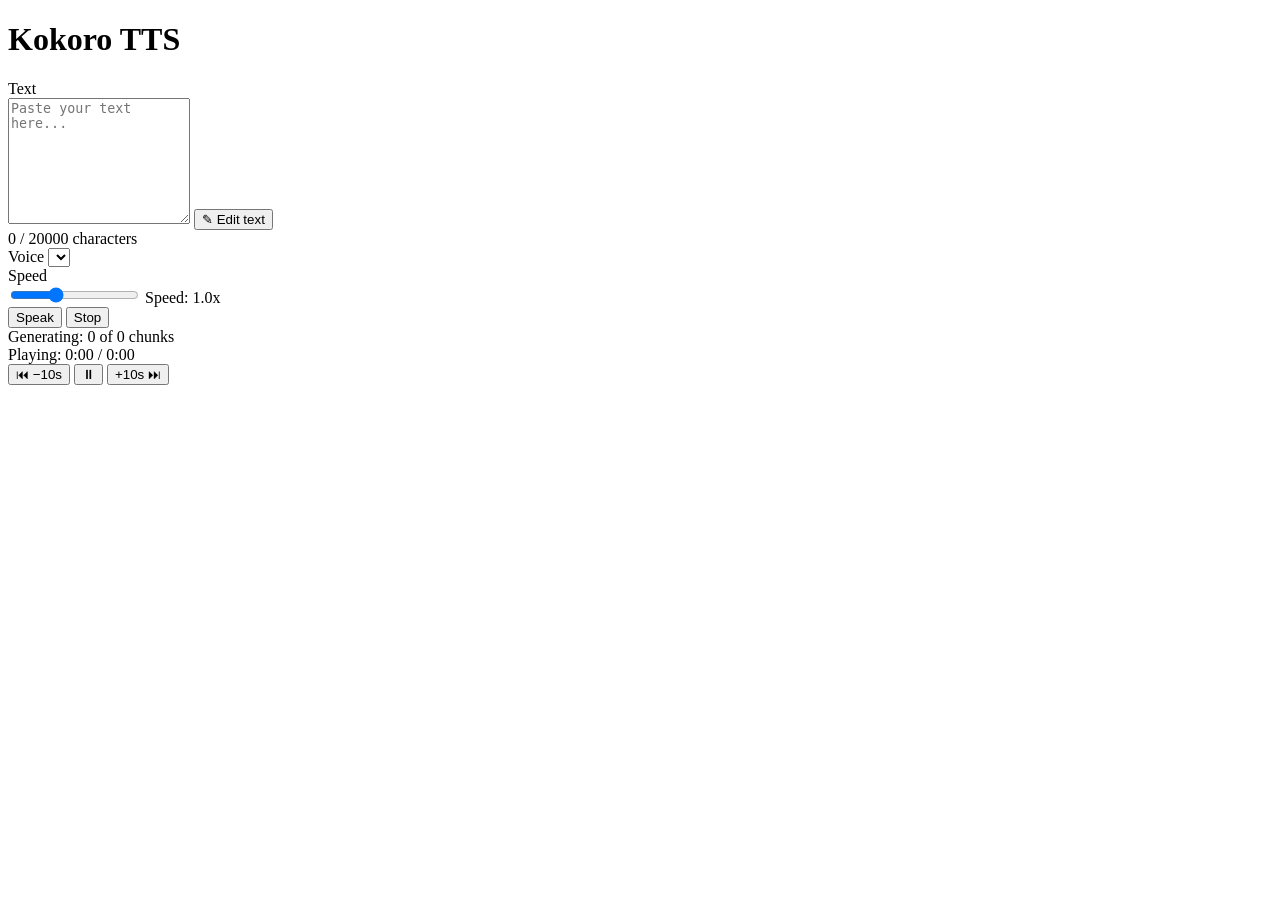
==== commit d0e74089: "Add: Voice demo playback and js and css files" ====
--- a/kokoro-app/templates/index.html
+++ b/kokoro-app/templates/index.html
@@ -6,421 +6,7 @@
     <meta charset="UTF-8" />
     <meta name="viewport" content="width=device-width, initial-scale=1.0" />
     <title>Kokoro</title>
-    <style>
-        *,
-        *::before,
-        *::after {
-            box-sizing: border-box;
-            margin: 0;
-            padding: 0;
-        }
-
-        body {
-            background: linear-gradient(160deg, #0a0704 0%, #100c05 40%, #160e06 70%, #110b04 100%);
-            color: rgba(255, 235, 210, 0.85);
-            font-family: "SF Pro Display", system-ui, -apple-system, BlinkMacSystemFont, "Segoe UI", sans-serif;
-            min-height: 100vh;
-            display: flex;
-            align-items: flex-start;
-            justify-content: center;
-            padding: 48px 16px;
-            position: relative;
-            overflow-x: hidden;
-        }
-
-        /* Background colour blobs — muted warm amber/ember, very subtle */
-        .bg-blob {
-            position: fixed;
-            border-radius: 50%;
-            pointer-events: none;
-            z-index: 0;
-        }
-
-        .bg-blob-1 {
-            width: 700px;
-            height: 700px;
-            background: radial-gradient(circle at center, rgba(160, 80, 20, 0.22) 0%, transparent 70%);
-            top: -220px;
-            left: -200px;
-            filter: blur(90px);
-        }
-
-        .bg-blob-2 {
-            width: 560px;
-            height: 560px;
-            background: radial-gradient(circle at center, rgba(120, 50, 15, 0.18) 0%, transparent 70%);
-            bottom: -160px;
-            right: -140px;
-            filter: blur(100px);
-        }
-
-        .bg-blob-3 {
-            width: 440px;
-            height: 440px;
-            background: radial-gradient(circle at center, rgba(180, 100, 30, 0.14) 0%, transparent 70%);
-            top: 45%;
-            left: 50%;
-            transform: translate(-50%, -50%);
-            filter: blur(110px);
-        }
-
-        .card {
-            width: 100%;
-            max-width: 680px;
-            background: rgba(255, 200, 140, 0.06);
-            backdrop-filter: blur(24px) saturate(140%);
-            -webkit-backdrop-filter: blur(24px) saturate(140%);
-            border: 1px solid rgba(255, 200, 140, 0.14);
-            border-radius: 18px;
-            padding: 36px 40px;
-            display: flex;
-            flex-direction: column;
-            gap: 20px;
-            box-shadow: 0 8px 32px rgba(0, 0, 0, 0.45), inset 0 1px 0 rgba(255, 210, 160, 0.12);
-            position: relative;
-            z-index: 1;
-        }
-
-        h1 {
-            font-size: 1.75rem;
-            font-weight: 700;
-            letter-spacing: -0.5px;
-            color: rgba(255, 240, 220, 0.92);
-        }
-
-        label {
-            display: block;
-            font-size: 0.8rem;
-            font-weight: 600;
-            text-transform: uppercase;
-            letter-spacing: 0.06em;
-            color: rgba(255, 210, 160, 0.48);
-            margin-bottom: 6px;
-        }
-
-        textarea,
-        select {
-            width: 100%;
-            background: rgba(0, 0, 0, 0.30);
-            backdrop-filter: blur(20px) saturate(120%);
-            -webkit-backdrop-filter: blur(20px) saturate(120%);
-            color: rgba(255, 235, 210, 0.85);
-            border: 1px solid rgba(255, 200, 140, 0.14);
-            border-radius: 12px;
-            padding: 12px 14px;
-            font-size: 0.95rem;
-            font-family: inherit;
-            outline: none;
-            transition: border-color 0.15s;
-            resize: vertical;
-            box-shadow: 0 4px 16px rgba(0, 0, 0, 0.30), inset 0 1px 0 rgba(255, 200, 140, 0.06);
-        }
-
-        textarea::placeholder {
-            color: rgba(255, 210, 160, 0.25);
-        }
-
-        textarea:focus,
-        select:focus {
-            border-color: rgba(255, 200, 140, 0.32);
-        }
-
-        textarea {
-            min-height: 180px;
-            line-height: 1.55;
-            transition: height 0.3s ease, border-color 0.15s;
-        }
-
-        select {
-            appearance: none;
-            background-image: url("data:image/svg+xml,%3Csvg xmlns='http://www.w3.org/2000/svg' width='12' height='12' viewBox='0 0 12 12'%3E%3Cpath fill='%23ffffffaa' d='M6 8L1 3h10z'/%3E%3C/svg%3E");
-            background-repeat: no-repeat;
-            background-position: right 14px center;
-            padding-right: 36px;
-            cursor: pointer;
-        }
-
-        select option {
-            background: #130a04;
-            color: rgba(255, 235, 210, 0.88);
-        }
-
-        .slider-row {
-            display: flex;
-            align-items: center;
-            gap: 14px;
-        }
-
-        input[type="range"] {
-            flex: 1;
-            appearance: none;
-            height: 4px;
-            background: rgba(255, 200, 140, 0.18);
-            border-radius: 2px;
-            outline: none;
-            cursor: pointer;
-        }
-
-        input[type="range"]::-webkit-slider-thumb {
-            appearance: none;
-            width: 16px;
-            height: 16px;
-            border-radius: 50%;
-            background: rgba(255, 220, 170, 0.85);
-            cursor: pointer;
-            transition: transform 0.15s, box-shadow 0.15s;
-            box-shadow: 0 2px 8px rgba(0, 0, 0, 0.45);
-        }
-
-        input[type="range"]::-webkit-slider-thumb:hover {
-            transform: scale(1.15);
-            box-shadow: 0 4px 12px rgba(0, 0, 0, 0.5);
-        }
-
-        #speed-label {
-            font-size: 0.9rem;
-            color: rgba(255, 210, 160, 0.48);
-            white-space: nowrap;
-            min-width: 72px;
-        }
-
-        .button-row {
-            display: flex;
-            gap: 10px;
-        }
-
-        button {
-            background: rgba(255, 200, 140, 0.08);
-            backdrop-filter: blur(20px) saturate(130%);
-            -webkit-backdrop-filter: blur(20px) saturate(130%);
-            color: rgba(255, 235, 210, 0.82);
-            border: 1px solid rgba(255, 200, 140, 0.15);
-            border-radius: 10px;
-            font-family: inherit;
-            cursor: pointer;
-            transition: background 0.15s, transform 0.15s, box-shadow 0.15s;
-            box-shadow: 0 4px 16px rgba(0, 0, 0, 0.35), inset 0 1px 0 rgba(255, 210, 160, 0.1);
-        }
-
-        button:hover:not(:disabled) {
-            background: rgba(255, 200, 140, 0.14);
-            transform: scale(1.03);
-            box-shadow: 0 6px 22px rgba(0, 0, 0, 0.4), inset 0 1px 0 rgba(255, 210, 160, 0.16);
-        }
-
-        button#speak-btn {
-            flex: 1;
-            padding: 14px;
-            background: rgba(160, 90, 30, 0.38);
-            border: 1px solid rgba(200, 130, 60, 0.32);
-            border-radius: 10px;
-            font-size: 1rem;
-            font-weight: 600;
-        }
-
-        button#speak-btn:hover:not(:disabled) {
-            background: rgba(160, 90, 30, 0.52);
-        }
-
-        button#speak-btn:disabled {
-            opacity: 0.35;
-            cursor: not-allowed;
-            transform: none;
-        }
-
-        button#stop-btn {
-            padding: 14px 20px;
-            border-radius: 10px;
-            font-size: 1rem;
-            font-weight: 600;
-            white-space: nowrap;
-        }
-
-        #status {
-            font-size: 0.88rem;
-            min-height: 1.2em;
-            color: rgba(255, 210, 160, 0.45);
-            text-align: center;
-        }
-
-        #status.error {
-            color: #e07070;
-        }
-
-        #char-counter {
-            font-size: 0.8rem;
-            color: rgba(255, 200, 140, 0.32);
-            text-align: right;
-            margin-top: 4px;
-        }
-
-        #char-counter.warning {
-            color: #e07070;
-        }
-
-        /* Progress bars */
-        #progress-section {
-            display: none;
-            flex-direction: column;
-            gap: 12px;
-        }
-
-        .progress-block {
-            display: flex;
-            flex-direction: column;
-            gap: 5px;
-        }
-
-        .progress-label {
-            font-size: 0.78rem;
-            color: rgba(255, 210, 160, 0.45);
-            font-weight: 500;
-            letter-spacing: 0.03em;
-        }
-
-        .progress-track {
-            width: 100%;
-            height: 5px;
-            background: rgba(255, 200, 140, 0.12);
-            border-radius: 3px;
-            overflow: hidden;
-            position: relative;
-        }
-
-        #gen-bar-fill {
-            height: 100%;
-            width: 0%;
-            background: linear-gradient(90deg, rgba(160, 90, 30, 0.7), rgba(200, 130, 60, 0.75));
-            border-radius: 3px;
-            transition: width 0.3s ease;
-        }
-
-        #play-bar-fill {
-            height: 100%;
-            width: 0%;
-            background: linear-gradient(90deg, rgba(255, 200, 140, 0.5), rgba(255, 220, 170, 0.75));
-            border-radius: 3px;
-        }
-
-        #play-track {
-            cursor: pointer;
-        }
-
-        #play-track:hover {
-            opacity: 0.85;
-        }
-
-        /* Playback controls */
-        #playback-controls {
-            display: none;
-            justify-content: center;
-            align-items: center;
-            gap: 12px;
-        }
-
-        .ctrl-btn {
-            padding: 8px 16px;
-            border-radius: 10px;
-            font-size: 0.9rem;
-            font-weight: 600;
-            cursor: pointer;
-        }
-
-        #play-pause-btn {
-            padding: 10px 24px;
-            font-size: 1.1rem;
-        }
-
-        /* Expand / Edit text button */
-        #expand-btn {
-            display: none;
-            margin-top: 6px;
-            padding: 6px 12px;
-            border-radius: 8px;
-            font-size: 0.82rem;
-            font-family: inherit;
-            cursor: pointer;
-        }
-
-        /* Read-along panel */
-        #readalong {
-            display: none;
-            margin-top: 24px;
-            max-height: 40vh;
-            overflow-y: auto;
-            background: rgba(0, 0, 0, 0.28);
-            backdrop-filter: blur(20px) saturate(120%);
-            -webkit-backdrop-filter: blur(20px) saturate(120%);
-            border: 1px solid rgba(255, 200, 140, 0.14);
-            border-radius: 18px;
-            padding: 16px 18px;
-            line-height: 1.9;
-            box-shadow: 0 8px 32px rgba(0, 0, 0, 0.35), inset 0 1px 0 rgba(255, 200, 140, 0.08);
-            scrollbar-color: rgba(255, 200, 140, 0.25) transparent;
-            scrollbar-width: thin;
-        }
-
-        #readalong::-webkit-scrollbar {
-            width: 5px;
-        }
-
-        #readalong::-webkit-scrollbar-track {
-            background: transparent;
-        }
-
-        #readalong::-webkit-scrollbar-thumb {
-            background: rgba(255, 200, 140, 0.25);
-            border-radius: 3px;
-        }
-
-        .chunk {
-            color: rgba(255, 220, 180, 0.38);
-            transition: color 0.15s, background 0.15s;
-            line-height: 1.9;
-            font-size: 1.05rem;
-        }
-
-        .chunk.active-sentence {
-            color: rgba(255, 235, 210, 0.88);
-            background: rgba(255, 200, 140, 0.12);
-            border-radius: 4px;
-            padding: 2px 6px 2px 8px;
-            box-shadow: -3px 0 0 rgba(255, 200, 140, 0.55);
-        }
-
-        .word {
-            border-radius: 4px;
-            padding: 0 2px;
-            transition: background-color 0.1s;
-        }
-
-        .word.active-word {
-            background: rgba(255, 200, 140, 0.25);
-            color: rgba(255, 240, 220, 0.95);
-        }
-
-        @media (max-width: 520px) {
-            .card {
-                padding: 24px 20px;
-                border-radius: 14px;
-            }
-
-            .bg-blob-1 {
-                width: 350px;
-                height: 350px;
-            }
-
-            .bg-blob-2 {
-                width: 300px;
-                height: 300px;
-            }
-
-            .bg-blob-3 {
-                width: 260px;
-                height: 260px;
-            }
-        }
-    </style>
+    <link rel="stylesheet" href="/static/style.css" />
 </head>
 
 <body>
@@ -483,698 +69,7 @@
         </div>
     </div>
 
-    <script>
-        const textInput = document.getElementById('text-input');
-        const voiceSelect = document.getElementById('voice-select');
-        const speedSlider = document.getElementById('speed-slider');
-        const speedLabel = document.getElementById('speed-label');
-        const speakBtn = document.getElementById('speak-btn');
-        const stopBtn = document.getElementById('stop-btn');
-        const statusEl = document.getElementById('status');
-        const charCounter = document.getElementById('char-counter');
-        const progressSection = document.getElementById('progress-section');
-        const genLabel = document.getElementById('gen-label');
-        const genBarFill = document.getElementById('gen-bar-fill');
-        const playLabel = document.getElementById('play-label');
-        const playBarFill = document.getElementById('play-bar-fill');
-        const playTrack = document.getElementById('play-track');
-        const playbackControls = document.getElementById('playback-controls');
-        const playPauseBtn = document.getElementById('play-pause-btn');
-        const seekBackBtn = document.getElementById('seek-back-btn');
-        const seekFwdBtn = document.getElementById('seek-fwd-btn');
-        const expandBtn = document.getElementById('expand-btn');
-        const readalong = document.getElementById('readalong');
-
-        const MAX_CHARS = 100000;
-        const WARN_CHARS = 80000;
-
-        // --- State ---
-        let currentJobId = null;
-        let audioCtx = null;
-        let scheduledBuffers = [];   // { source, startTime, duration, buffer }
-        let chunkDurations = [];
-        let totalScheduledDuration = 0;
-        let playbackStartTime = 0;
-        let pausedAt = 0;
-        let isPlaying = false;
-        let isPaused = false;
-        let nextChunkIndex = 0;
-        let totalChunks = 0;
-        let generationDone = false;
-        let pollTimer = null;
-        let rafId = null;
-        let decodedBuffers = [];   // AudioBuffer per chunk index
-
-        // Read-along / collapse state
-        let chunkTexts = [];
-        let chunkSpanEls = [];
-        let wordSpansByChunk = [];
-        let activeChunkIndex = -1;
-        let originalTextareaHeight = 0;
-
-        // Playback rate (applied via Web Audio, not backend generation)
-        let playbackRate = 1.0;
-
-        // --- Char counter ---
-        function updateCharCounter() {
-            const len = textInput.value.length;
-            charCounter.textContent = `${len} / ${MAX_CHARS} characters`;
-            charCounter.className = len > WARN_CHARS ? 'warning' : '';
-            speakBtn.disabled = len === 0 || len > MAX_CHARS;
-        }
-
-        textInput.addEventListener('input', updateCharCounter);
-        updateCharCounter();
-
-        speedSlider.addEventListener('input', () => {
-            speedLabel.textContent = `Speed: ${parseFloat(speedSlider.value).toFixed(1)}x`;
-        });
-
-        // Apply speed change to live playback by rescheduling from current position
-        speedSlider.addEventListener('change', () => {
-            const newRate = parseFloat(speedSlider.value);
-            if (newRate === playbackRate) return;
-            if ((isPlaying || isPaused) && audioCtx) {
-                const pos = currentPosition(); // capture before updating rate
-                playbackRate = newRate;
-                seekTo(pos);
-            } else {
-                playbackRate = newRate;
-            }
-        });
-
-        // --- Voice loading ---
-        async function loadVoices() {
-            try {
-                const res = await fetch('/voices');
-                const voices = await res.json();
-                voices.forEach(v => {
-                    const opt = document.createElement('option');
-                    opt.value = v;
-                    opt.textContent = v;
-                    if (v === 'af_bella') opt.selected = true;
-                    voiceSelect.appendChild(opt);
-                });
-            } catch (err) {
-                setStatus('Failed to load voices: ' + err.message, true);
-            }
-        }
-
-        function setStatus(msg, isError = false) {
-            statusEl.textContent = msg;
-            statusEl.className = isError ? 'error' : '';
-        }
-
-        // --- Format seconds as M:SS ---
-        function fmt(s) {
-            s = Math.max(0, Math.floor(s));
-            const m = Math.floor(s / 60);
-            const sec = s % 60;
-            return `${m}:${sec.toString().padStart(2, '0')}`;
-        }
-
-        // --- Split text into chunks, mirroring Python backend logic ---
-        function splitIntoChunks(text, maxChars = 400) {
-            // Stage 1: normalize line breaks.
-            // Single \n not after sentence punctuation = soft word-wrap → replace with space.
-            // Single \n after .!? = real sentence break → keep.
-            // Multiple \n = paragraph break → collapse to one \n.
-            text = text.replace(/(?<![.!?\n])\n(?!\n)/g, ' ');
-            text = text.replace(/\n{2,}/g, '\n');
-            text = text.replace(/[ \t]+/g, ' ');  // collapse runs of spaces/tabs to one
-
-            // Stage 2: split on remaining newlines (true sentence/paragraph boundaries)
-            const lines = text.split('\n');
-
-            // Stage 3: split each line into sentences.
-            // Require uppercase or opening quote after .!? to avoid splitting
-            // abbreviations like "Mr. Smith" or "U.S. Army".
-            const sentRe = /(?<=[.!?])\s+(?=[A-Z"\u201C\u2018])/;
-            const sentences = [];
-            for (const line of lines) {
-                const trimmed = line.trim();
-                if (!trimmed) continue;
-                for (const s of trimmed.split(sentRe)) {
-                    const st = s.trim();
-                    if (st) sentences.push(st);
-                }
-            }
-
-            // Stage 3: sentences over maxChars → split at ; : — (delimiter preserved)
-            const expanded = [];
-            for (const s of sentences) {
-                if (s.length <= maxChars) {
-                    expanded.push(s);
-                } else {
-                    const parts = s.split(/(?<=[;:\u2014])\s+/);
-                    let buf = '';
-                    for (const p of parts) {
-                        const pt = p.trim();
-                        if (!pt) continue;
-                        const candidate = buf ? (buf + ' ' + pt).trim() : pt;
-                        if (candidate.length <= maxChars) {
-                            buf = candidate;
-                        } else {
-                            if (buf) expanded.push(buf);
-                            buf = pt;
-                        }
-                    }
-                    if (buf) expanded.push(buf);
-                }
-            }
-
-            // Stage 4: still over maxChars → split at commas (comma preserved via lookbehind)
-            const result = [];
-            for (const chunk of expanded) {
-                if (chunk.length <= maxChars) {
-                    result.push(chunk);
-                } else {
-                    const parts = chunk.split(/(?<=,)\s+/);
-                    let buf = '';
-                    for (const p of parts) {
-                        const pt = p.trim();
-                        if (!pt) continue;
-                        const candidate = buf ? (buf + ' ' + pt).trim() : pt;
-                        if (candidate.length <= maxChars) {
-                            buf = candidate;
-                        } else {
-                            if (buf) result.push(buf);
-                            buf = pt;
-                        }
-                    }
-                    if (buf) result.push(buf);
-                }
-            }
-
-            // Stage 5: merge short fragments (< 30 chars) forward into carry
-            const merged = [];
-            let carry = '';
-            for (const chunk of result) {
-                const c = chunk.trim();
-                if (!c) continue;
-                const combined = carry ? (carry + ' ' + c).trim() : c;
-                if (carry && carry.length < 30) {
-                    carry = combined;
-                } else {
-                    if (carry) merged.push(carry);
-                    carry = c;
-                }
-            }
-            if (carry) merged.push(carry);
-
-            return merged.filter(c => c.length > 0);
-        }
-
-        // --- Render the read-along panel from chunkTexts ---
-        function renderReadalong() {
-            readalong.innerHTML = '';
-            chunkSpanEls = [];
-            wordSpansByChunk = [];
-
-            chunkTexts.forEach((text) => {
-                const chunkSpan = document.createElement('span');
-                chunkSpan.className = 'chunk';
-
-                const words = text.split(/\s+/).filter(w => w.length > 0);
-                const wordSpans = [];
-
-                words.forEach((word, wi) => {
-                    if (wi > 0) chunkSpan.appendChild(document.createTextNode(' '));
-                    const wordSpan = document.createElement('span');
-                    wordSpan.className = 'word';
-                    wordSpan.textContent = word;
-                    chunkSpan.appendChild(wordSpan);
-                    wordSpans.push(wordSpan);
-                });
-
-                readalong.appendChild(chunkSpan);
-                readalong.appendChild(document.createTextNode(' '));
-
-                chunkSpanEls.push(chunkSpan);
-                wordSpansByChunk.push(wordSpans);
-            });
-        }
-
-        // --- Collapse textarea to 3em ---
-        function collapseTextarea() {
-            originalTextareaHeight = textInput.offsetHeight;
-            // Pin height explicitly so the transition has a known start value
-            textInput.style.height = originalTextareaHeight + 'px';
-            textInput.style.minHeight = '0';
-            textInput.style.overflow = 'hidden';
-            textInput.style.resize = 'none';
-            // Yield one frame so the browser registers the fixed height, then animate
-            requestAnimationFrame(() => {
-                textInput.style.height = '3em';
-            });
-            expandBtn.style.display = 'block';
-        }
-
-        // --- Expand textarea back to original height ---
-        function expandTextarea() {
-            textInput.style.height = originalTextareaHeight + 'px';
-            expandBtn.style.display = 'none';
-            // After transition ends, restore natural sizing
-            setTimeout(() => {
-                textInput.style.height = '';
-                textInput.style.minHeight = '';
-                textInput.style.overflow = '';
-                textInput.style.resize = '';
-            }, 320);
-        }
-
-        // --- Remove all highlight classes ---
-        function clearHighlights() {
-            readalong.querySelectorAll('.active-sentence').forEach(el => el.classList.remove('active-sentence'));
-            readalong.querySelectorAll('.active-word').forEach(el => el.classList.remove('active-word'));
-            activeChunkIndex = -1;
-        }
-
-        // --- Reset all state ---
-        function resetState() {
-            if (pollTimer) { clearInterval(pollTimer); pollTimer = null; }
-            if (rafId) { cancelAnimationFrame(rafId); rafId = null; }
-
-            // Stop all scheduled sources
-            for (const entry of scheduledBuffers) {
-                try { entry.source.stop(); } catch (_) { }
-                entry.source.disconnect();
-            }
-
-            scheduledBuffers = [];
-            chunkDurations = [];
-            decodedBuffers = [];
-            totalScheduledDuration = 0;
-            playbackStartTime = 0;
-            pausedAt = 0;
-            isPlaying = false;
-            isPaused = false;
-            nextChunkIndex = 0;
-            totalChunks = 0;
-            generationDone = false;
-            currentJobId = null;
-
-            chunkTexts = [];
-            chunkSpanEls = [];
-            wordSpansByChunk = [];
-            activeChunkIndex = -1;
-        }
-
-        // --- Current playback position in content-time seconds ---
-        // Wall-clock elapsed * playbackRate = content position
-        function currentPosition() {
-            if (!audioCtx) return 0;
-            if (isPaused) return pausedAt;
-            const wallElapsed = audioCtx.currentTime - playbackStartTime;
-            return Math.min(wallElapsed * playbackRate, totalScheduledDuration);
-        }
-
-        // --- AnimationFrame loop for playback progress + read-along highlighting ---
-        function startRaf() {
-            function tick() {
-                if (!isPlaying && !isPaused) return;
-                const pos = currentPosition();
-                const total = totalScheduledDuration || 1;
-                const pct = Math.min((pos / total) * 100, 100);
-                playBarFill.style.width = pct + '%';
-                playLabel.textContent = `Playing: ${fmt(pos)} / ${fmt(totalScheduledDuration)}`;
-
-                // --- Read-along highlighting ---
-                if (chunkTexts.length > 0 && chunkDurations.length > 0) {
-                    const ct = Math.max(0, Math.min((audioCtx.currentTime - playbackStartTime) * playbackRate, totalScheduledDuration));
-
-                    let newActiveChunk = -1;
-                    let posWithinChunk = 0;
-                    let acc = 0;
-                    for (let i = 0; i < chunkDurations.length; i++) {
-                        const dur = chunkDurations[i] || 0;
-                        if (ct >= acc && ct < acc + dur) {
-                            newActiveChunk = i;
-                            posWithinChunk = ct - acc;
-                            break;
-                        }
-                        acc += dur;
-                    }
-                    // If past all decoded chunks, stay on the last known one
-                    if (newActiveChunk === -1 && chunkDurations.length > 0) {
-                        newActiveChunk = chunkDurations.length - 1;
-                        posWithinChunk = chunkDurations[newActiveChunk] || 0;
-                    }
-
-                    // Update sentence highlight when chunk changes
-                    if (newActiveChunk !== activeChunkIndex) {
-                        // Clear old chunk
-                        if (activeChunkIndex >= 0) {
-                            if (chunkSpanEls[activeChunkIndex]) {
-                                chunkSpanEls[activeChunkIndex].classList.remove('active-sentence');
-                            }
-                            if (wordSpansByChunk[activeChunkIndex]) {
-                                wordSpansByChunk[activeChunkIndex].forEach(ws => ws.classList.remove('active-word'));
-                            }
-                        }
-                        activeChunkIndex = newActiveChunk;
-                        if (activeChunkIndex >= 0 && chunkSpanEls[activeChunkIndex]) {
-                            chunkSpanEls[activeChunkIndex].classList.add('active-sentence');
-                            chunkSpanEls[activeChunkIndex].scrollIntoView({ behavior: 'smooth', block: 'center' });
-                        }
-                    }
-
-                    // Update word highlight within active chunk
-                    if (activeChunkIndex >= 0 && wordSpansByChunk[activeChunkIndex]) {
-                        const words = wordSpansByChunk[activeChunkIndex];
-                        if (words.length > 0) {
-                            const chunkDur = chunkDurations[activeChunkIndex] || 1;
-                            const wordDur = chunkDur / words.length;
-                            const wordIdx = Math.min(Math.floor(posWithinChunk / wordDur), words.length - 1);
-                            words.forEach((ws, wi) => {
-                                if (wi === wordIdx) ws.classList.add('active-word');
-                                else ws.classList.remove('active-word');
-                            });
-                        }
-                    }
-                }
-
-                rafId = requestAnimationFrame(tick);
-            }
-            rafId = requestAnimationFrame(tick);
-        }
-
-        // --- Schedule a single decoded buffer at a given wall-clock start time ---
-        function scheduleBuffer(buffer, chunkIdx, startTime) {
-            const source = audioCtx.createBufferSource();
-            source.buffer = buffer;
-            source.playbackRate.value = playbackRate;
-            source.connect(audioCtx.destination);
-            source.start(startTime);
-            scheduledBuffers.push({ source, startTime, duration: buffer.duration, buffer });
-        }
-
-        // --- Fetch and schedule chunk ---
-        async function fetchAndScheduleChunk(jobId, index) {
-            const res = await fetch(`/job/${jobId}/chunk/${index}`);
-            if (!res.ok) throw new Error(`Chunk ${index} fetch failed: ${res.status}`);
-            const arrayBuf = await res.arrayBuffer();
-            const audioBuf = await audioCtx.decodeAudioData(arrayBuf);
-
-            // Store decoded buffer for potential re-scheduling after seek
-            decodedBuffers[index] = audioBuf;
-            chunkDurations[index] = audioBuf.duration;
-
-            // contentOffset = sum of all previous chunk durations (content-time)
-            let contentOffset = 0;
-            for (let i = 0; i < index; i++) {
-                contentOffset += chunkDurations[i] || 0;
-            }
-
-            // totalScheduledDuration stays in content-time throughout
-            totalScheduledDuration = contentOffset + audioBuf.duration;
-
-            if (!isPlaying && !isPaused) {
-                // First chunk: begin playback
-                playbackStartTime = audioCtx.currentTime;
-                isPlaying = true;
-                playbackControls.style.display = 'flex';
-                startRaf();
-            }
-
-            // Wall-clock start = playbackStartTime + contentOffset / rate
-            const absStart = playbackStartTime + contentOffset / playbackRate;
-            scheduleBuffer(audioBuf, index, absStart);
-        }
-
-        // --- Update generation progress bar ---
-        function updateGenBar(ready, total) {
-            genLabel.textContent = `Generating: ${ready} of ${total} chunks`;
-            const pct = total > 0 ? (ready / total) * 100 : 0;
-            genBarFill.style.width = pct + '%';
-        }
-
-        // --- Polling loop ---
-        async function pollStatus(jobId) {
-            try {
-                const res = await fetch(`/job/${jobId}/status`);
-                if (!res.ok) return;
-                const data = await res.json();
-
-                if (jobId !== currentJobId) return; // stale poll
-
-                updateGenBar(data.ready, data.total);
-
-                // Fetch any newly ready chunks
-                while (nextChunkIndex < data.ready) {
-                    const idx = nextChunkIndex;
-                    nextChunkIndex++;
-                    // Fire-and-forget fetch; errors are non-fatal per chunk
-                    fetchAndScheduleChunk(jobId, idx).catch(err => {
-                        console.warn('Chunk fetch error:', err);
-                    });
-                }
-
-                if (data.done) {
-                    generationDone = true;
-                    clearInterval(pollTimer);
-                    pollTimer = null;
-                    setStatus('');
-                }
-            } catch (err) {
-                console.warn('Poll error:', err);
-            }
-        }
-
-        // --- Seek to a target position in seconds ---
-        function seekTo(targetSec) {
-            if (!audioCtx) return;
-            targetSec = Math.max(0, Math.min(targetSec, totalScheduledDuration));
-
-            // Stop and disconnect all current sources
-            for (const entry of scheduledBuffers) {
-                try { entry.source.stop(); } catch (_) { }
-                entry.source.disconnect();
-            }
-            scheduledBuffers = [];
-
-            // Find which chunk contains targetSec and the offset within it
-            let accumulated = 0;
-            let startChunkIdx = 0;
-            let offsetWithinChunk = 0;
-
-            for (let i = 0; i < decodedBuffers.length; i++) {
-                const dur = chunkDurations[i] || 0;
-                if (accumulated + dur > targetSec) {
-                    startChunkIdx = i;
-                    offsetWithinChunk = targetSec - accumulated;
-                    break;
-                }
-                accumulated += dur;
-                // If we've exhausted all chunks, clamp to end of last chunk
-                if (i === decodedBuffers.length - 1) {
-                    startChunkIdx = i;
-                    offsetWithinChunk = dur;
-                }
-            }
-
-            // playbackStartTime anchors the wall-clock origin so that:
-            //   contentPosition = (audioCtx.currentTime - playbackStartTime) * playbackRate
-            playbackStartTime = audioCtx.currentTime - targetSec / playbackRate;
-            if (isPaused) {
-                pausedAt = targetSec;
-            }
-
-            // Re-schedule all chunks from startChunkIdx onwards
-            for (let i = startChunkIdx; i < decodedBuffers.length; i++) {
-                if (!decodedBuffers[i]) continue;
-                const buf = decodedBuffers[i];
-                const chunkContentStart = (() => {
-                    let s = 0;
-                    for (let j = 0; j < i; j++) s += chunkDurations[j] || 0;
-                    return s;
-                })();
-
-                const source = audioCtx.createBufferSource();
-                source.buffer = buf;
-                source.playbackRate.value = playbackRate;
-                source.connect(audioCtx.destination);
-
-                // Wall-clock absolute start for this chunk
-                const absStart = playbackStartTime + chunkContentStart / playbackRate;
-
-                if (i === startChunkIdx && offsetWithinChunk > 0) {
-                    // Start partway through this chunk (offsetWithinChunk is in content-time / buffer frames)
-                    source.start(audioCtx.currentTime, offsetWithinChunk, buf.duration - offsetWithinChunk);
-                } else {
-                    source.start(Math.max(audioCtx.currentTime, absStart));
-                }
-
-                scheduledBuffers.push({ source, startTime: absStart, duration: buf.duration, buffer: buf });
-            }
-        }
-
-        // --- Speak ---
-        async function speak() {
-            const text = textInput.value.trim();
-            const voice = voiceSelect.value;
-            // Speed is controlled via Web Audio playbackRate, not baked into generation.
-            // Always generate at 1.0x so the rate can be changed freely during playback.
-            playbackRate = parseFloat(speedSlider.value);
-
-            if (!text) {
-                setStatus('Please enter some text first.', true);
-                return;
-            }
-
-            // Build chunk texts before resetting state (used for readalong render)
-            chunkTexts = splitIntoChunks(text);
-
-            // If a previous job is running, stop it
-            if (currentJobId) {
-                const prevId = currentJobId;
-                resetState();
-                fetch(`/job/${prevId}`, { method: 'DELETE' }).catch(() => { });
-            } else {
-                resetState();
-            }
-
-            // Restore chunkTexts after resetState cleared it
-            chunkTexts = splitIntoChunks(text);
-
-            // Resume or create AudioContext
-            if (!audioCtx) {
-                audioCtx = new AudioContext();
-            } else if (audioCtx.state === 'suspended') {
-                await audioCtx.resume();
-            }
-
-            speakBtn.disabled = true;
-            progressSection.style.display = 'flex';
-            playbackControls.style.display = 'none';
-            playPauseBtn.textContent = '⏸';
-            genBarFill.style.width = '0%';
-            playBarFill.style.width = '0%';
-            playLabel.textContent = 'Playing: 0:00 / 0:00';
-            setStatus('Generating...');
-
-            // Collapse textarea and show read-along panel
-            collapseTextarea();
-            renderReadalong();
-            readalong.style.display = 'block';
-
-            try {
-                const res = await fetch('/speak', {
-                    method: 'POST',
-                    headers: { 'Content-Type': 'application/json' },
-                    body: JSON.stringify({ text, voice, speed: 1.0 }),
-                });
-
-                if (!res.ok) {
-                    const err = await res.json().catch(() => ({ error: res.statusText }));
-                    throw new Error(err.error || res.statusText);
-                }
-
-                const data = await res.json();
-                currentJobId = data.job_id;
-                totalChunks = data.total_chunks;
-                updateGenBar(0, totalChunks);
-
-                // Start polling
-                pollTimer = setInterval(() => pollStatus(currentJobId), 800);
-                // Poll immediately
-                pollStatus(currentJobId);
-
-            } catch (err) {
-                setStatus('Error: ' + err.message, true);
-                progressSection.style.display = 'none';
-                updateCharCounter();
-            }
-        }
-
-        // --- Stop ---
-        async function stop() {
-            const jobId = currentJobId;
-
-            // Suspend audio context if active
-            if (audioCtx && audioCtx.state === 'running') {
-                await audioCtx.suspend();
-            }
-
-            clearHighlights();
-            resetState();
-
-            if (jobId) {
-                fetch(`/job/${jobId}`, { method: 'DELETE' }).catch(() => { });
-            }
-
-            progressSection.style.display = 'none';
-            playbackControls.style.display = 'none';
-            playPauseBtn.textContent = '⏸';
-            setStatus('');
-            updateCharCounter();
-
-            // Re-expand textarea and hide read-along
-            expandTextarea();
-            readalong.style.display = 'none';
-        }
-
-        // --- Expand button: restore textarea without stopping playback ---
-        expandBtn.addEventListener('click', () => {
-            expandTextarea();
-        });
-
-        // --- Play / Pause ---
-        playPauseBtn.addEventListener('click', async () => {
-            if (!audioCtx) return;
-
-            if (isPaused) {
-                // Resume — recalculate anchor so content position stays correct
-                await audioCtx.resume();
-                playbackStartTime = audioCtx.currentTime - pausedAt / playbackRate;
-                isPaused = false;
-                isPlaying = true;
-                playPauseBtn.textContent = '⏸';
-                startRaf();
-            } else if (isPlaying) {
-                // Pause
-                pausedAt = currentPosition();
-                await audioCtx.suspend();
-                isPlaying = false;
-                isPaused = true;
-                playPauseBtn.textContent = '▶';
-            }
-        });
-
-        // --- Seek −10s ---
-        seekBackBtn.addEventListener('click', () => {
-            const target = currentPosition() - 10;
-            seekTo(target);
-        });
-
-        // --- Seek +10s ---
-        seekFwdBtn.addEventListener('click', () => {
-            const target = currentPosition() + 10;
-            seekTo(target);
-        });
-
-        // --- Click on playback bar to seek ---
-        playTrack.addEventListener('click', (e) => {
-            if (!audioCtx || totalScheduledDuration === 0) return;
-            const rect = playTrack.getBoundingClientRect();
-            const fraction = (e.clientX - rect.left) / rect.width;
-            seekTo(fraction * totalScheduledDuration);
-        });
-
-        // --- Speak / Stop buttons ---
-        speakBtn.addEventListener('click', speak);
-        stopBtn.addEventListener('click', stop);
-
-        // --- Cmd+Enter / Ctrl+Enter ---
-        textInput.addEventListener('keydown', (e) => {
-            if (e.key === 'Enter' && (e.ctrlKey || e.metaKey)) {
-                e.preventDefault();
-                if (!speakBtn.disabled) speak();
-            }
-        });
-
-        loadVoices();
-    </script>
+    <script src="/static/app.js"></script>
 </body>
 
-</html>+</html>
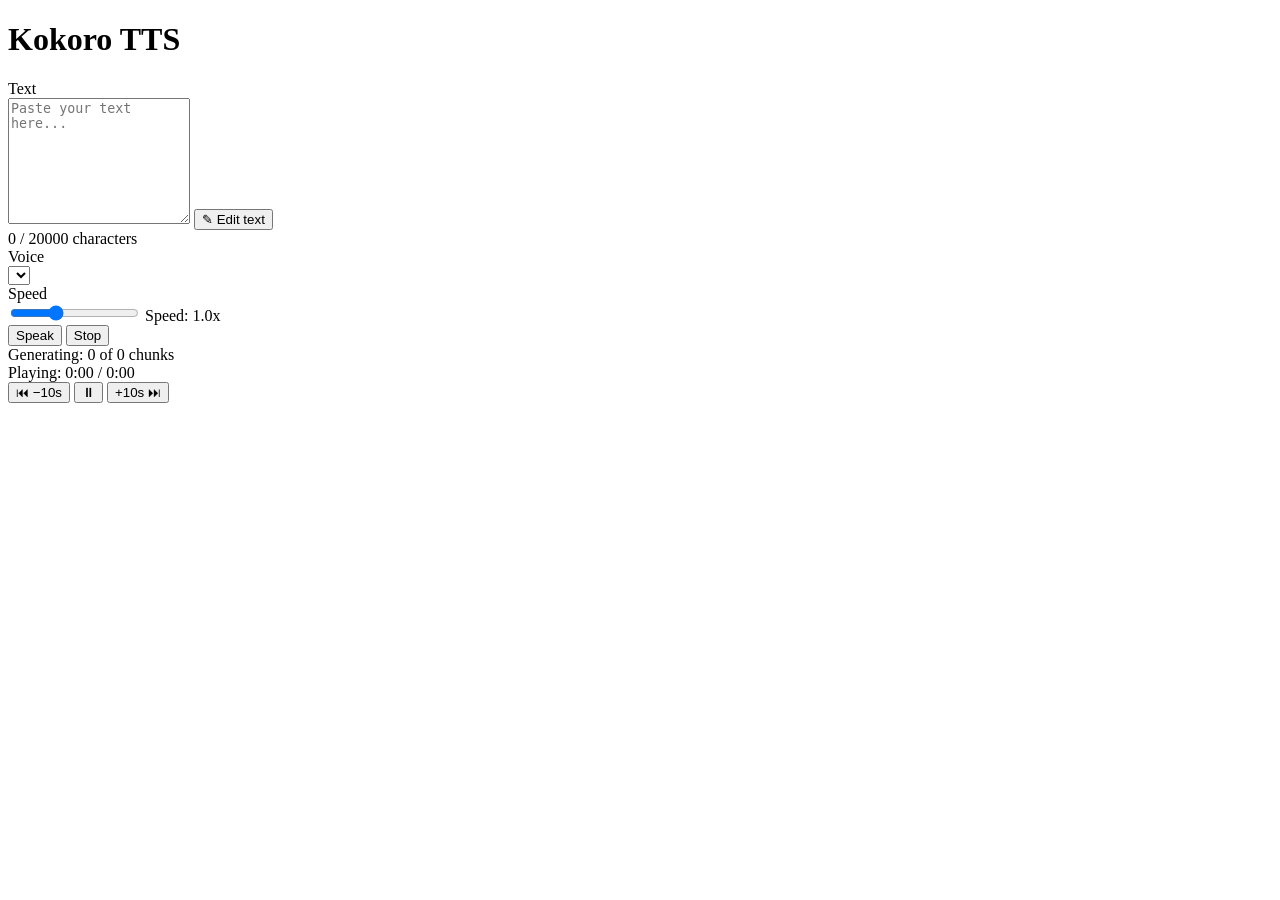
==== commit c188b78e: "Minor changes, and read.me update" ====
--- a/kokoro-app/templates/index.html
+++ b/kokoro-app/templates/index.html
@@ -28,7 +28,10 @@
         </div>
 
         <div>
-            <label for="voice-select">Voice</label>
+            <div class="voice-label-row">
+                <label for="voice-select">Voice</label>
+                <span id="voice-spinner" class="voice-spinner"></span>
+            </div>
             <select id="voice-select"></select>
         </div>
 
